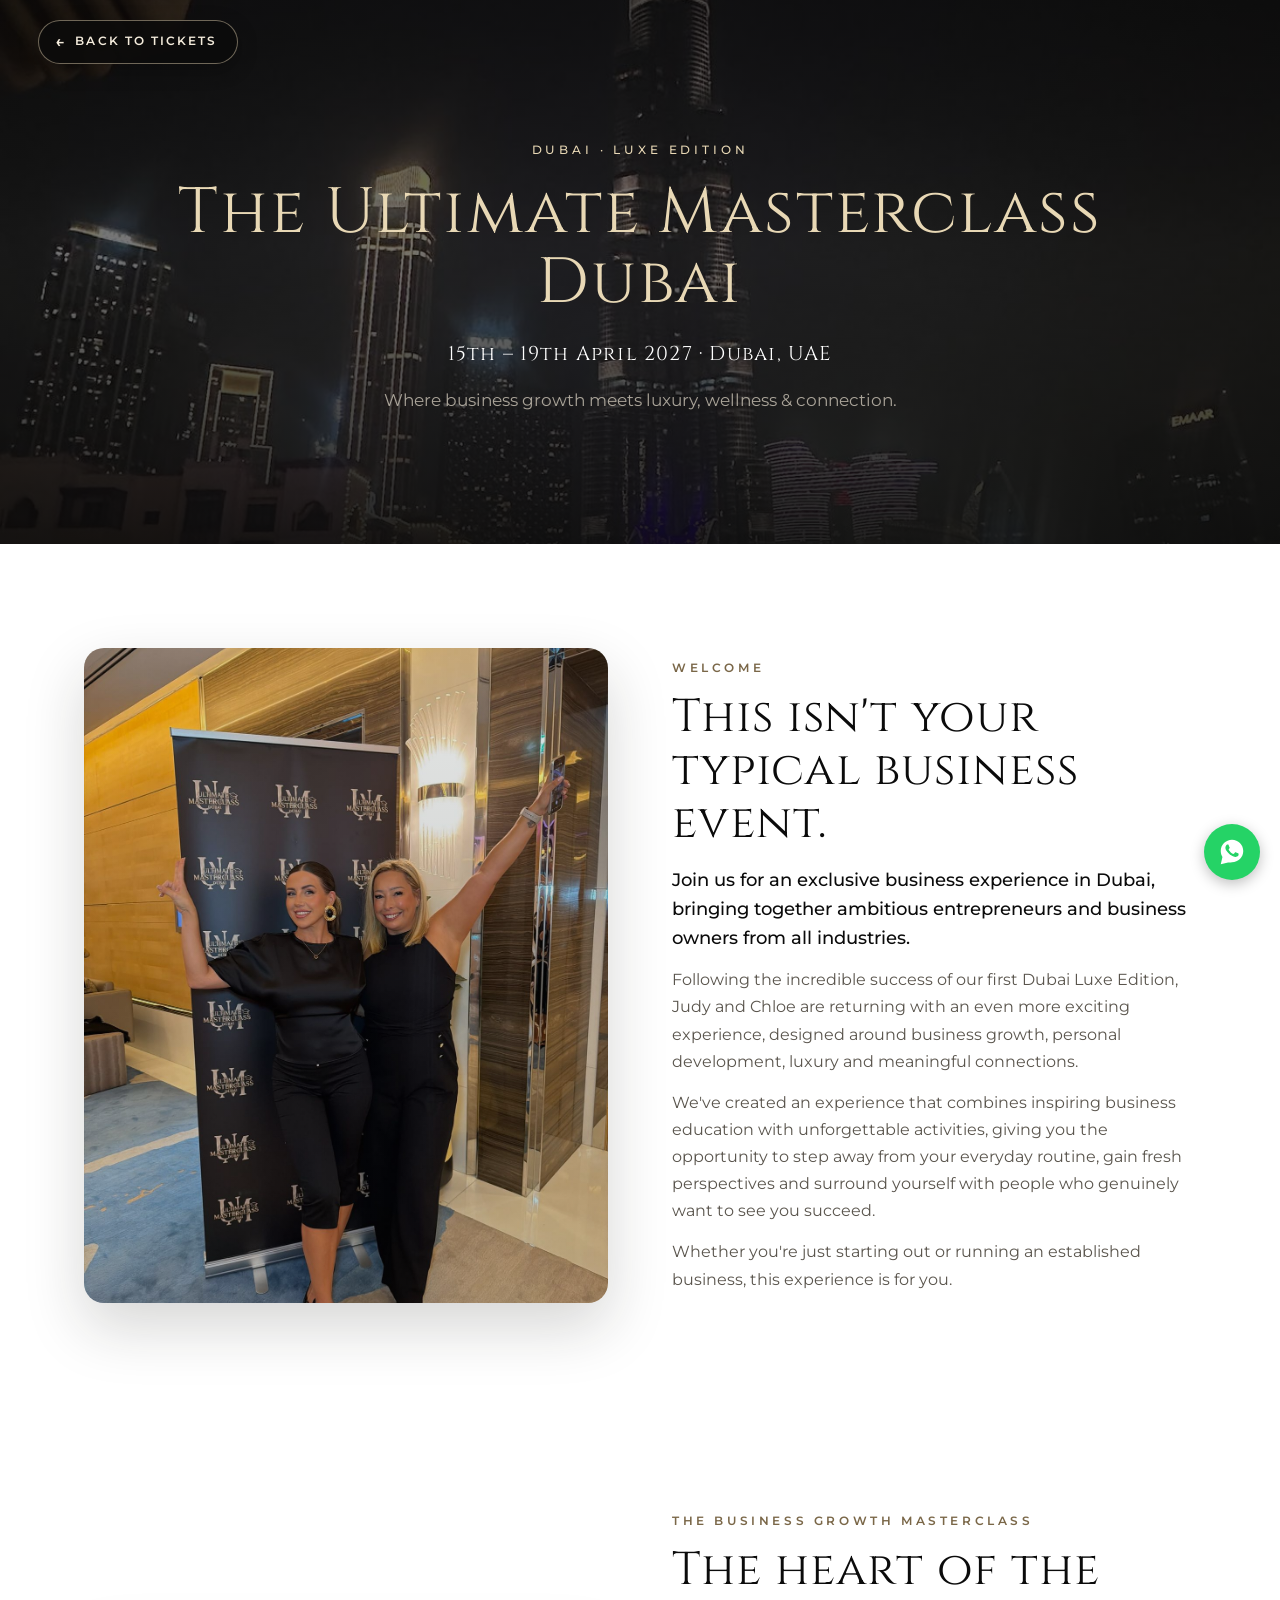
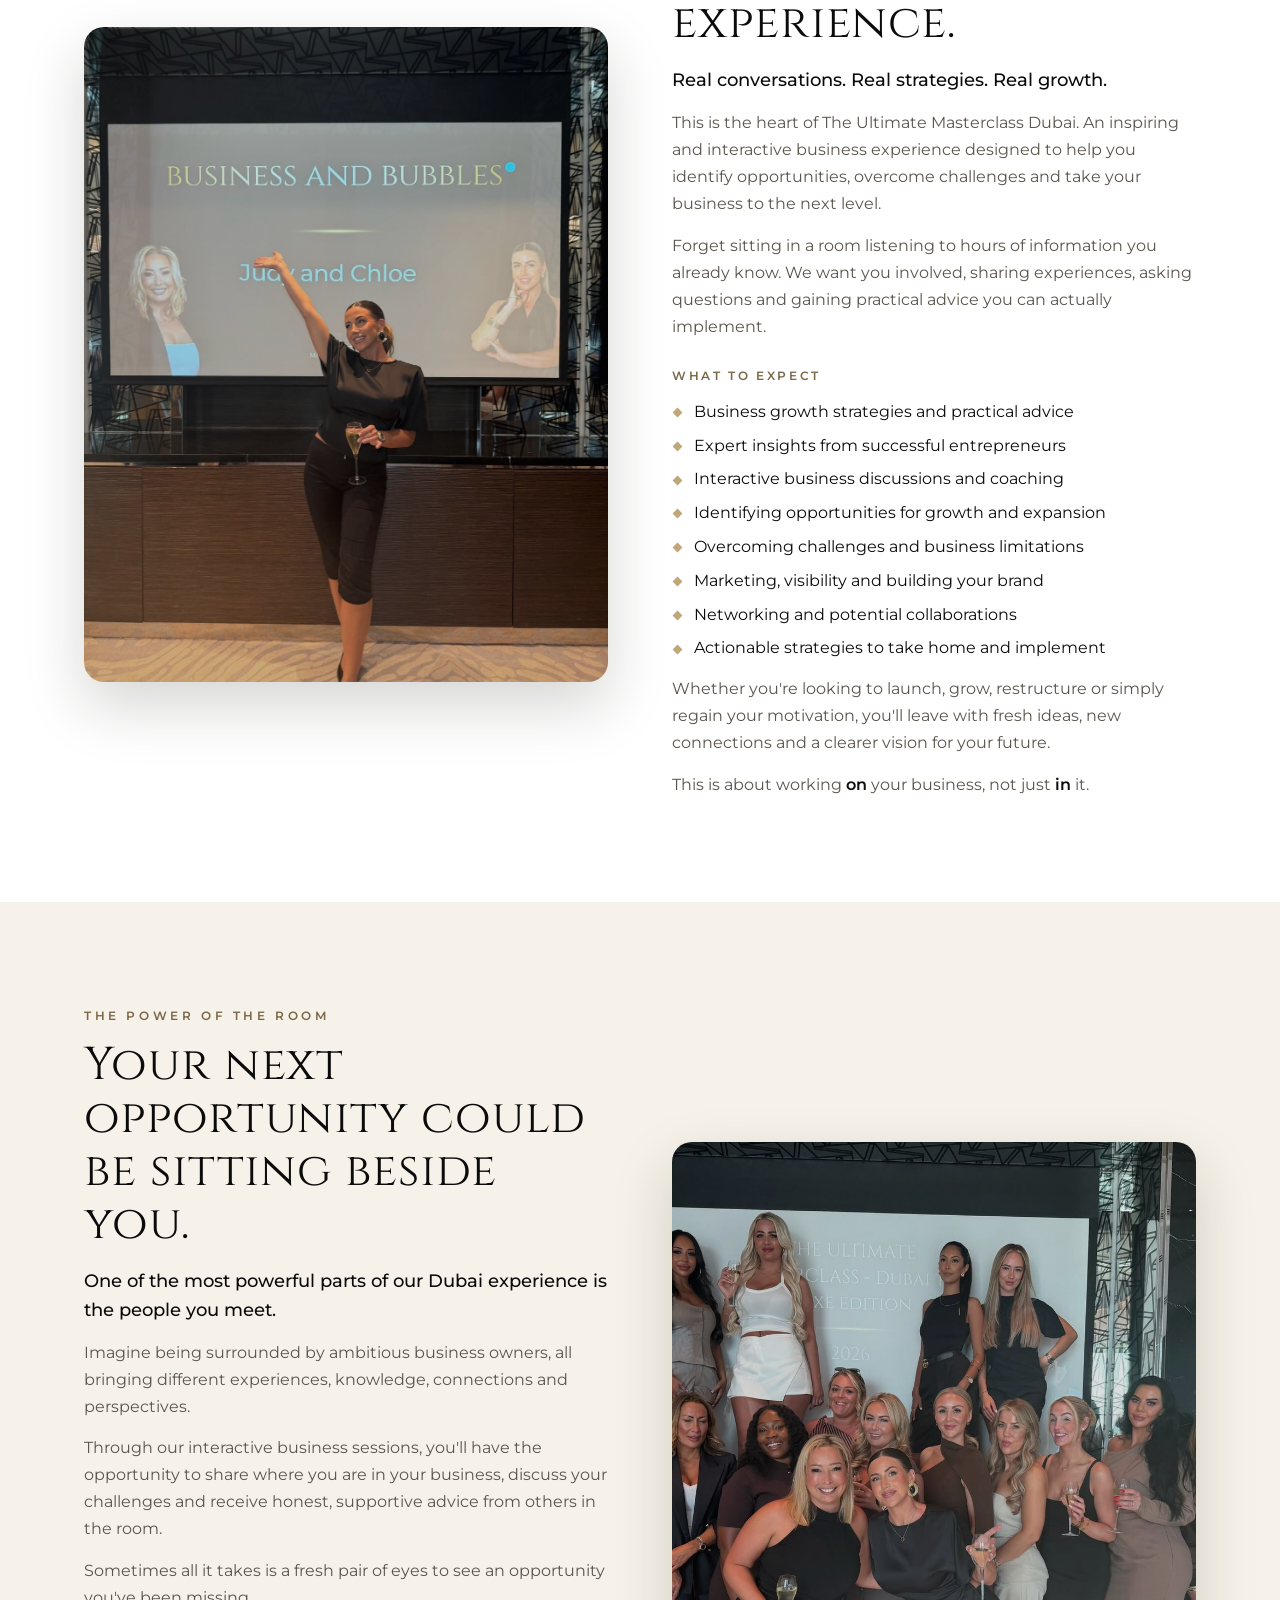
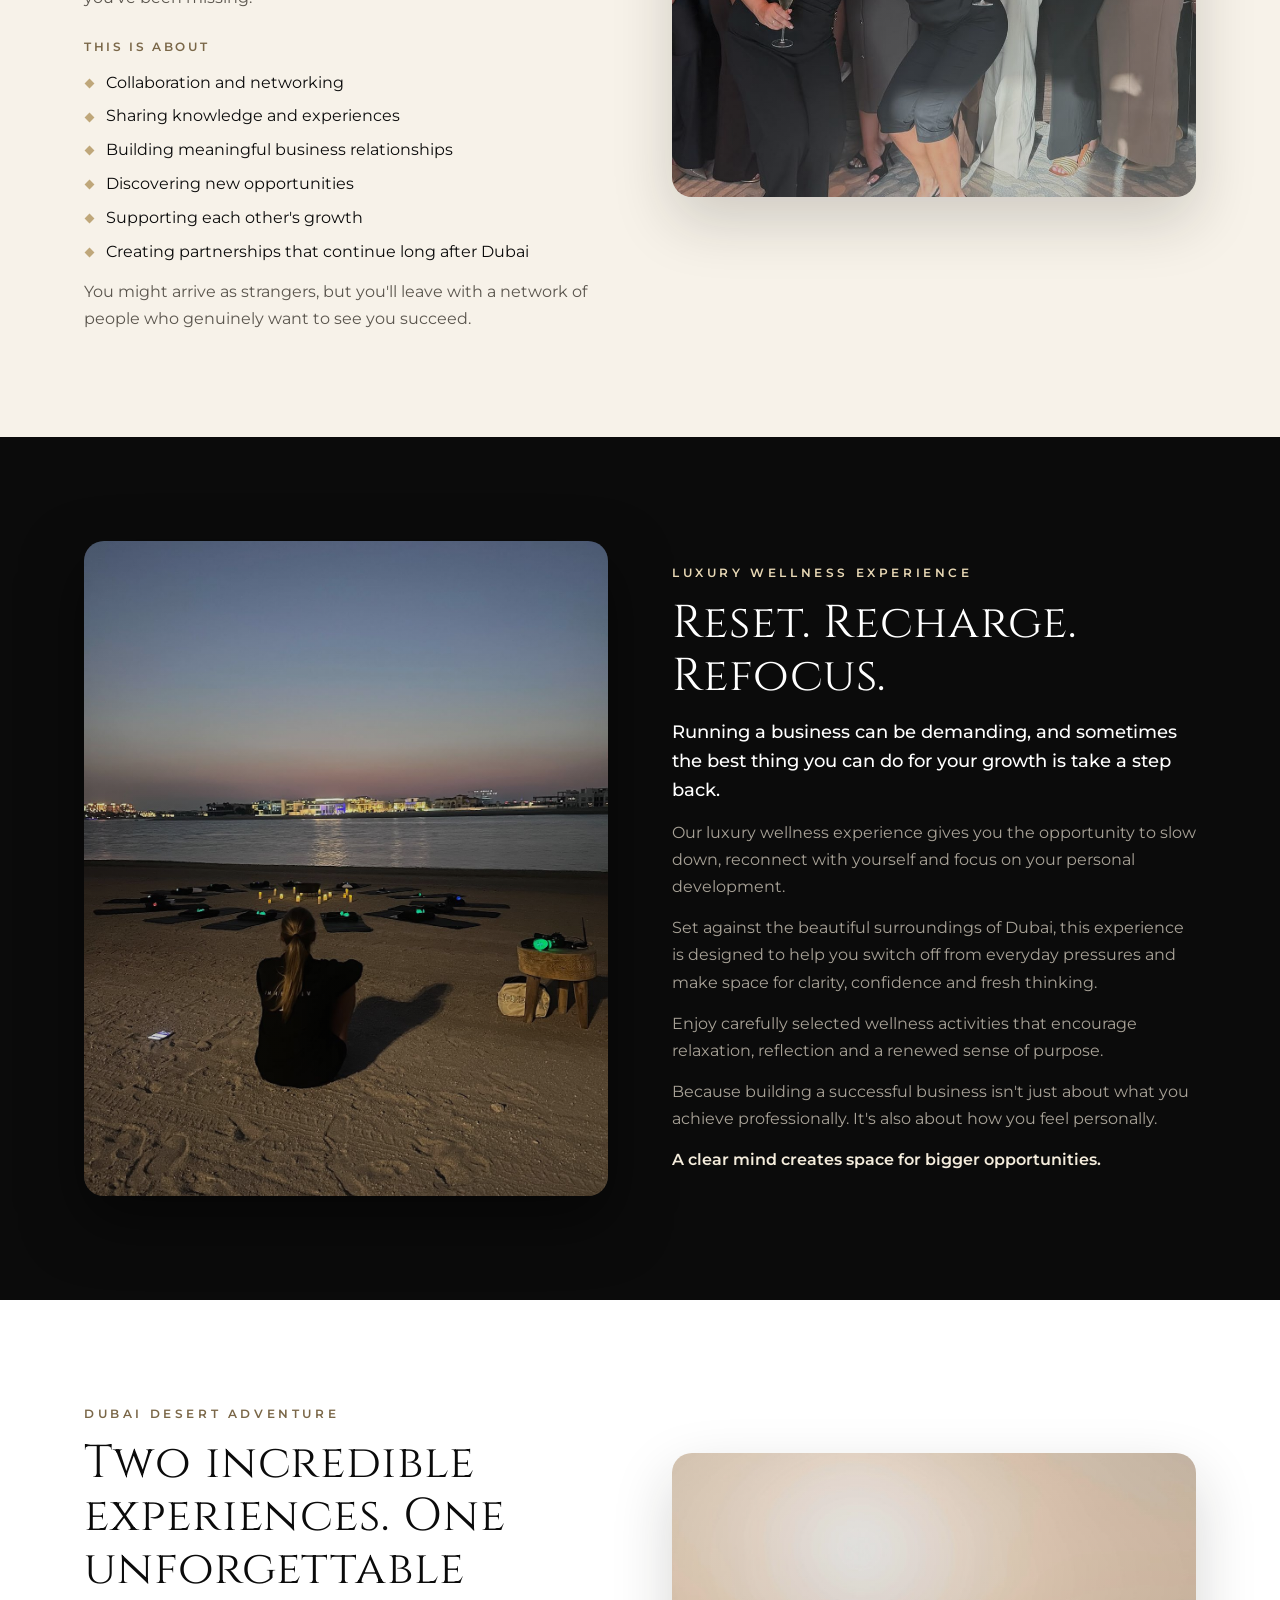
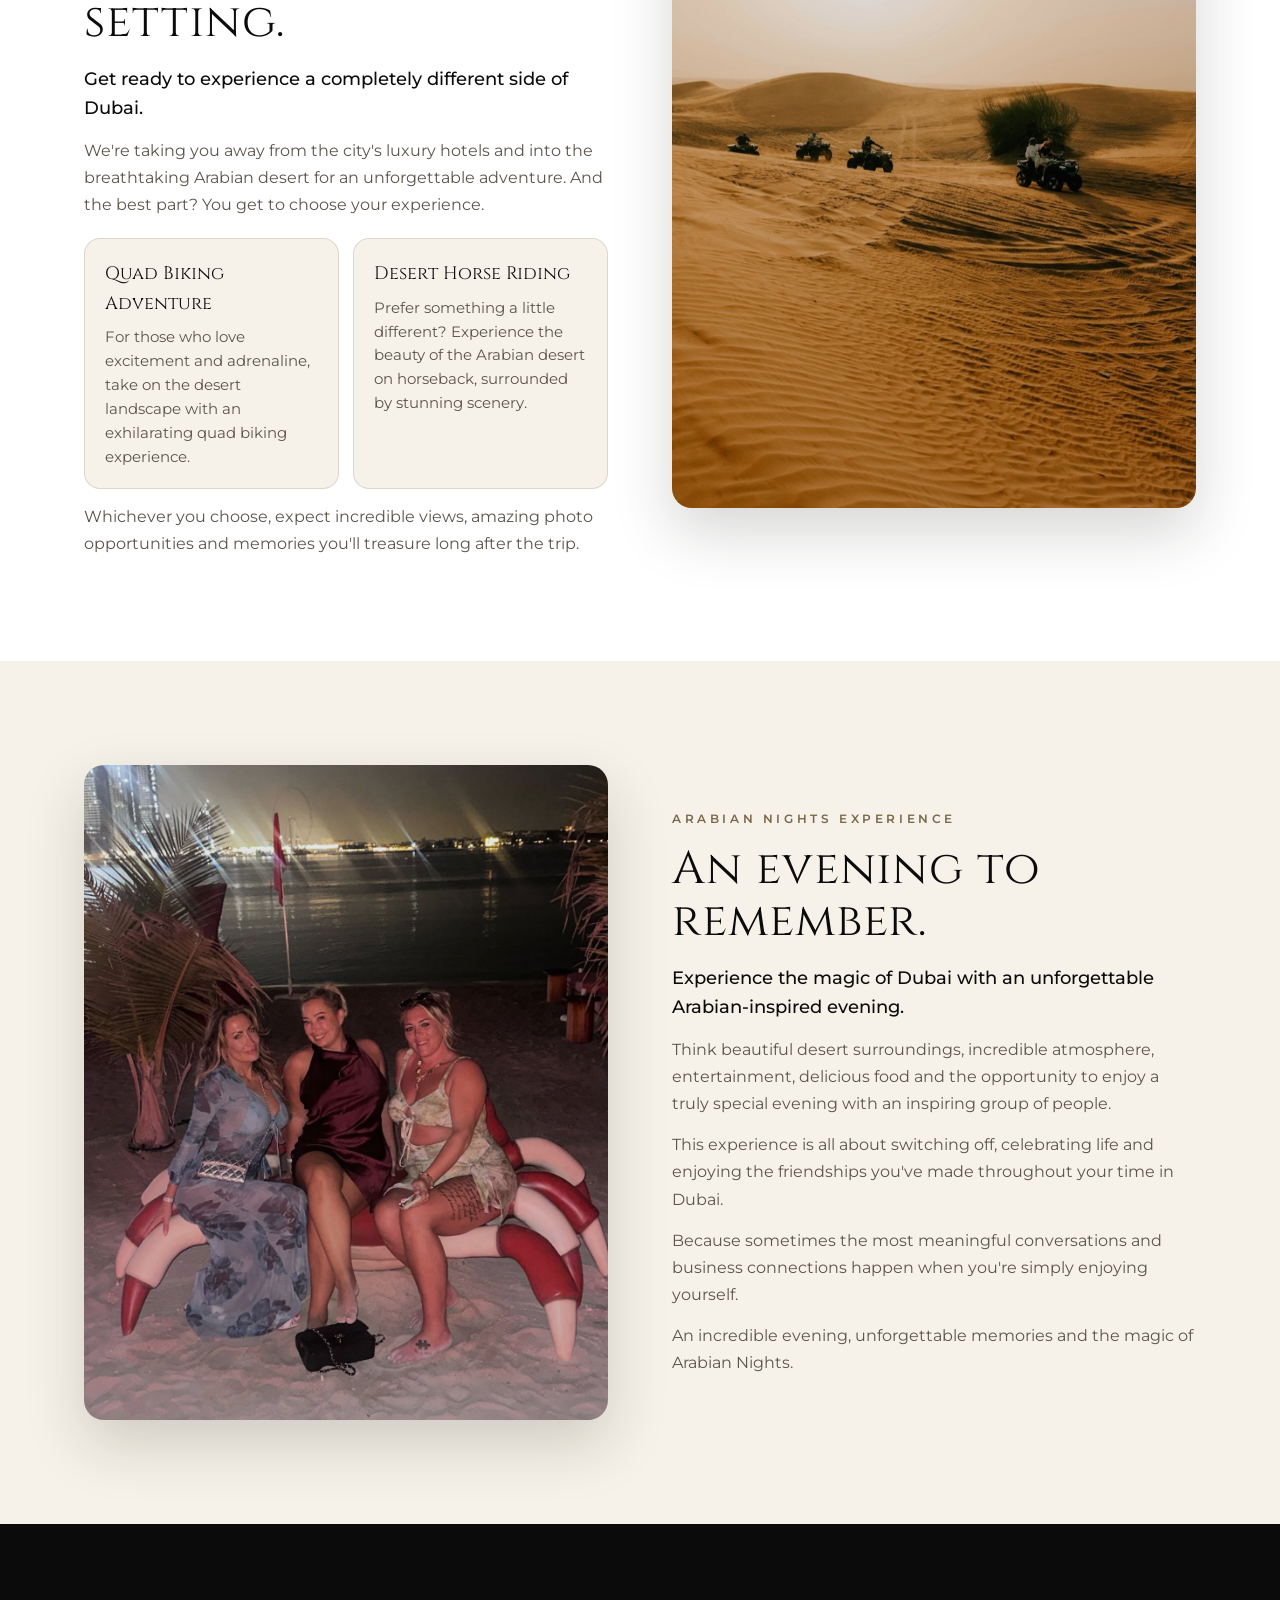
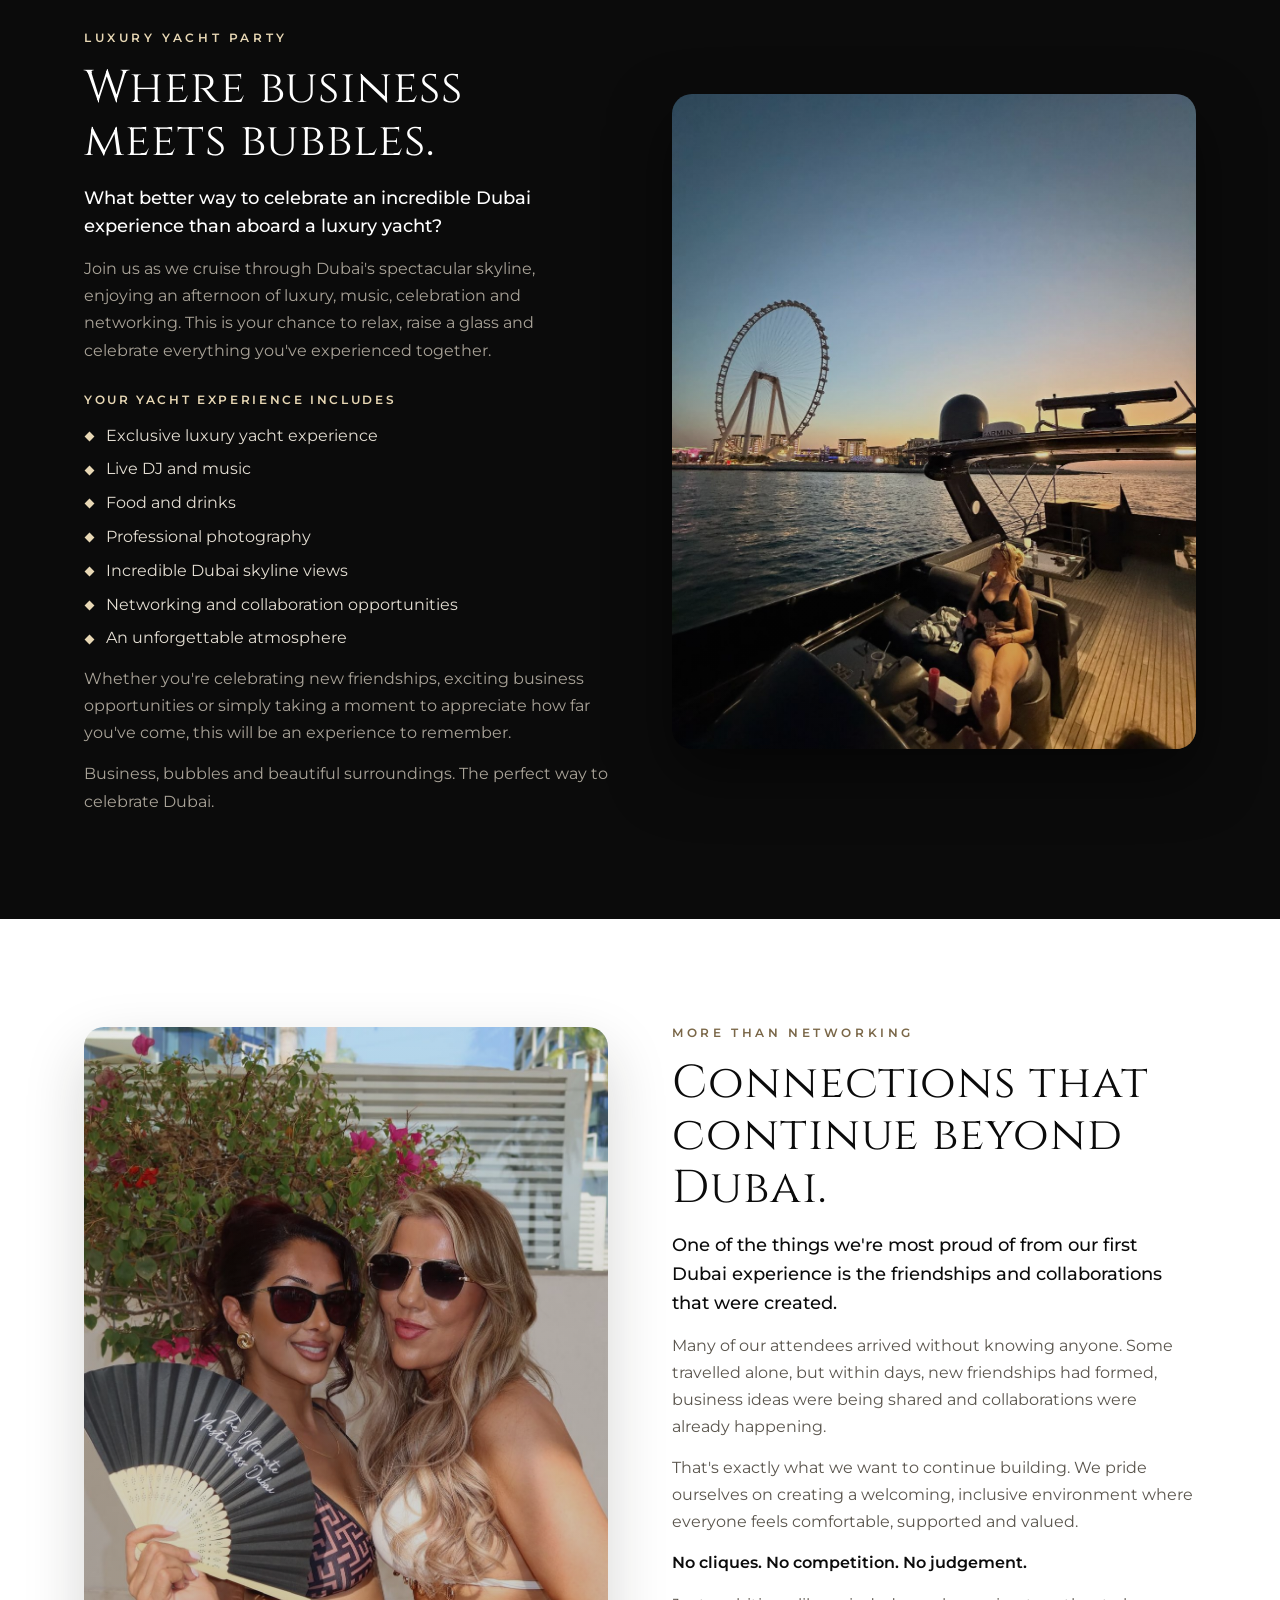
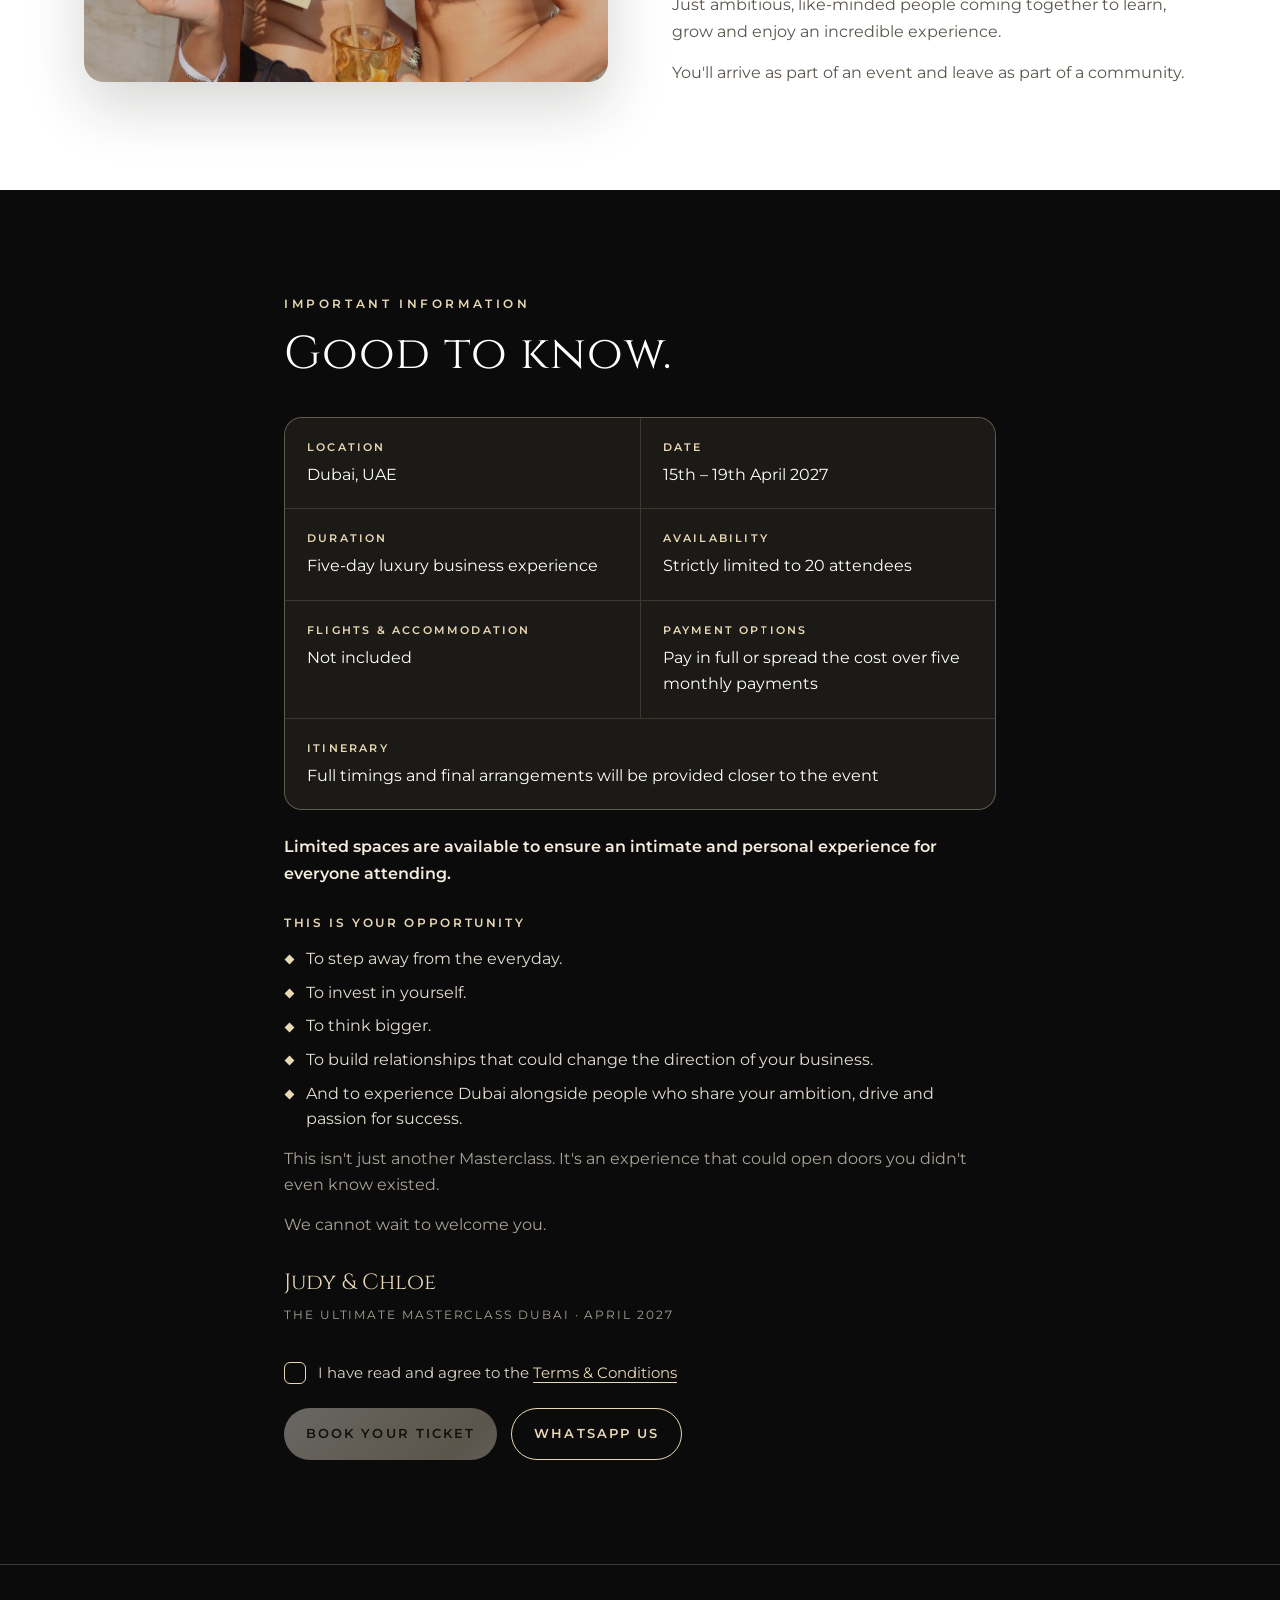
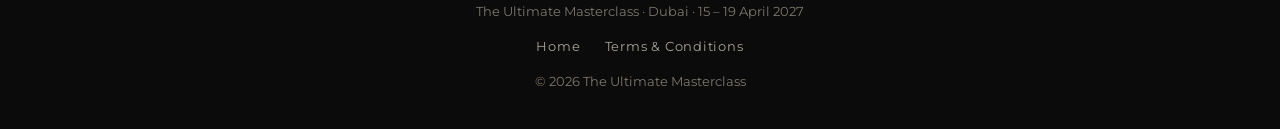
==== experience.html @ b4600182 "Footer copyright: The Ultimate Masterclass Co-Authored-By: Claude Opus 5.5 <noreply@anthropic.com> C" ====
<!DOCTYPE html>
<html lang="en" class="show-sb">
<head>
<meta charset="UTF-8">
<meta name="viewport" content="width=device-width, initial-scale=1.0, viewport-fit=cover">
<title>The Full Experience | The Ultimate Masterclass Dubai</title>
<meta name="description" content="Everything included in The Ultimate Masterclass Dubai, 15th – 19th April 2027: the Business Growth Masterclass, wellness, desert adventure, Arabian nights and a luxury yacht party.">
<meta name="theme-color" content="#0B0B0B">
<link rel="icon" type="image/png" href="assets/logo/logo-small.png?v=20261118182854">
<script>
/* Version check: GitHub Pages caches this page for ~10 min. If the live site has a
   newer version than the one loaded, reload once to pick it up (see tools/bump_version.py). */
(function () {
  var SITE_VERSION = "20261118182854";
  if (location.protocol === 'file:' || !window.fetch) return;
  fetch('version.json?t=' + Date.now(), { cache: 'no-store' })
    .then(function (r) { return r.ok ? r.json() : null; })
    .then(function (d) {
      if (!d || !d.version || d.version === SITE_VERSION) return;
      var key = 'tumc-reloaded-' + d.version;
      try { if (sessionStorage.getItem(key)) return; sessionStorage.setItem(key, '1'); } catch (e) { return; }
      location.reload();
    })
    .catch(function () {});
})();
</script>
<link rel="preconnect" href="https://fonts.googleapis.com">
<link rel="preconnect" href="https://fonts.gstatic.com" crossorigin>
<link rel="stylesheet" href="https://fonts.googleapis.com/css2?family=Cinzel:wght@400;500&family=Montserrat:wght@400;500;600&display=swap">
<link rel="stylesheet" href="styles.css?v=20261118182854">
</head>
<body>

<a href="index.html#tickets" class="back-float" aria-label="Back to tickets"><span aria-hidden="true">←</span><span class="back-float-t">Back to Tickets</span></a>

<main>
  <section class="xp-hero">
    <div class="xp-hero-bg" aria-hidden="true"></div>
    <div class="wrap xp-hero-in">
      <p class="eyebrow">Dubai · Luxe Edition</p>
      <h1>The Ultimate Masterclass Dubai</h1>
      <p class="xp-date">15th – 19th April 2027 · Dubai, UAE</p>
      <p class="xp-tag">Where business growth meets luxury, wellness &amp; connection.</p>
    </div>
  </section>

  <section class="sec light xp-welcome">
    <div class="wrap split">
      <figure class="split-img"><img src="assets/images/gallery/08.jpg?v=20261118182854" alt="Judy and Chloe, your hosts" loading="lazy" style="object-position:center 30%"></figure>
      <div>
        <p class="label">Welcome</p>
        <h2>This isn't your typical business event.</h2>
        <p class="xp-lead">Join us for an exclusive business experience in Dubai, bringing together ambitious entrepreneurs and business owners from all industries.</p>
        <p>Following the incredible success of our first Dubai Luxe Edition, Judy and Chloe are returning with an even more exciting experience, designed around business growth, personal development, luxury and meaningful connections.</p>
        <p>We've created an experience that combines inspiring business education with unforgettable activities, giving you the opportunity to step away from your everyday routine, gain fresh perspectives and surround yourself with people who genuinely want to see you succeed.</p>
        <p>Whether you're just starting out or running an established business, this experience is for you.</p>
      </div>
    </div>
  </section>

  <section class="sec light xp-split" id="masterclass">
    <div class="wrap split">
      <figure class="split-img"><img src="assets/images/gallery/16.jpg?v=20261118182854" alt="Judy on stage at the Business and Bubbles masterclass" loading="lazy" style="object-position:center 30%"></figure>
      <div>
        <p class="label">The Business Growth Masterclass</p>
        <h2>The heart of the experience.</h2>
        <p class="xp-lead">Real conversations. Real strategies. Real growth.</p>
        <p>This is the heart of The Ultimate Masterclass Dubai. An inspiring and interactive business experience designed to help you identify opportunities, overcome challenges and take your business to the next level.</p><p>Forget sitting in a room listening to hours of information you already know. We want you involved, sharing experiences, asking questions and gaining practical advice you can actually implement.</p><h3 class="xp-h3">What to expect</h3><ul class="xp-list"><li>Business growth strategies and practical advice</li><li>Expert insights from successful entrepreneurs</li><li>Interactive business discussions and coaching</li><li>Identifying opportunities for growth and expansion</li><li>Overcoming challenges and business limitations</li><li>Marketing, visibility and building your brand</li><li>Networking and potential collaborations</li><li>Actionable strategies to take home and implement</li></ul><p>Whether you're looking to launch, grow, restructure or simply regain your motivation, you'll leave with fresh ideas, new connections and a clearer vision for your future.</p><p>This is about working <strong>on</strong> your business, not just <strong>in</strong> it.</p>
      </div>
    </div>
  </section>
  <section class="sec champ xp-split xp-flip" id="the-room">
    <div class="wrap split">
      <figure class="split-img"><img src="assets/images/gallery/18.jpg?v=20261118182854" alt="Guests together at The Ultimate Masterclass Dubai" loading="lazy" style="object-position:center"></figure>
      <div>
        <p class="label">The Power of the Room</p>
        <h2>Your next opportunity could be sitting beside you.</h2>
        <p class="xp-lead">One of the most powerful parts of our Dubai experience is the people you meet.</p>
        <p>Imagine being surrounded by ambitious business owners, all bringing different experiences, knowledge, connections and perspectives.</p><p>Through our interactive business sessions, you'll have the opportunity to share where you are in your business, discuss your challenges and receive honest, supportive advice from others in the room.</p><p>Sometimes all it takes is a fresh pair of eyes to see an opportunity you've been missing.</p><h3 class="xp-h3">This is about</h3><ul class="xp-list"><li>Collaboration and networking</li><li>Sharing knowledge and experiences</li><li>Building meaningful business relationships</li><li>Discovering new opportunities</li><li>Supporting each other's growth</li><li>Creating partnerships that continue long after Dubai</li></ul><p>You might arrive as strangers, but you'll leave with a network of people who genuinely want to see you succeed.</p>
      </div>
    </div>
  </section>
  <section class="sec dark xp-split" id="wellness">
    <div class="wrap split">
      <figure class="split-img"><img src="assets/images/gallery/36.jpg?v=20261118182854" alt="Evening wellness on the beach at dusk" loading="lazy" style="object-position:center 62%"></figure>
      <div>
        <p class="label">Luxury Wellness Experience</p>
        <h2>Reset. Recharge. Refocus.</h2>
        <p class="xp-lead">Running a business can be demanding, and sometimes the best thing you can do for your growth is take a step back.</p>
        <p>Our luxury wellness experience gives you the opportunity to slow down, reconnect with yourself and focus on your personal development.</p><p>Set against the beautiful surroundings of Dubai, this experience is designed to help you switch off from everyday pressures and make space for clarity, confidence and fresh thinking.</p><p>Enjoy carefully selected wellness activities that encourage relaxation, reflection and a renewed sense of purpose.</p><p>Because building a successful business isn't just about what you achieve professionally. It's also about how you feel personally.</p><p><strong>A clear mind creates space for bigger opportunities.</strong></p>
      </div>
    </div>
  </section>
  <section class="sec light xp-split xp-flip" id="desert">
    <div class="wrap split">
      <figure class="split-img"><img src="assets/images/arabian-night.jpg?v=20261118182854" alt="Quad bikes in the Dubai desert" loading="lazy" style="object-position:center"></figure>
      <div>
        <p class="label">Dubai Desert Adventure</p>
        <h2>Two incredible experiences. One unforgettable setting.</h2>
        <p class="xp-lead">Get ready to experience a completely different side of Dubai.</p>
        <p>We're taking you away from the city's luxury hotels and into the breathtaking Arabian desert for an unforgettable adventure. And the best part? You get to choose your experience.</p><div class="xp-choice">
          <div class="xp-opt"><p class="xp-opt-h">Quad Biking Adventure</p><p>For those who love excitement and adrenaline, take on the desert landscape with an exhilarating quad biking experience.</p></div>
          <div class="xp-opt"><p class="xp-opt-h">Desert Horse Riding</p><p>Prefer something a little different? Experience the beauty of the Arabian desert on horseback, surrounded by stunning scenery.</p></div>
        </div><p>Whichever you choose, expect incredible views, amazing photo opportunities and memories you'll treasure long after the trip.</p>
      </div>
    </div>
  </section>
  <section class="sec champ xp-split" id="arabian-nights">
    <div class="wrap split">
      <figure class="split-img"><img src="assets/images/gallery/42.jpg?v=20261118182854" alt="Guests relaxing together on an evening out in Dubai" loading="lazy" style="object-position:center"></figure>
      <div>
        <p class="label">Arabian Nights Experience</p>
        <h2>An evening to remember.</h2>
        <p class="xp-lead">Experience the magic of Dubai with an unforgettable Arabian-inspired evening.</p>
        <p>Think beautiful desert surroundings, incredible atmosphere, entertainment, delicious food and the opportunity to enjoy a truly special evening with an inspiring group of people.</p><p>This experience is all about switching off, celebrating life and enjoying the friendships you've made throughout your time in Dubai.</p><p>Because sometimes the most meaningful conversations and business connections happen when you're simply enjoying yourself.</p><p>An incredible evening, unforgettable memories and the magic of Arabian Nights.</p>
      </div>
    </div>
  </section>
  <section class="sec dark xp-split xp-flip" id="yacht">
    <div class="wrap split">
      <figure class="split-img"><img src="assets/images/gallery/23.jpg?v=20261118182854" alt="The yacht at sunset with Ain Dubai behind" loading="lazy" style="object-position:center 60%"></figure>
      <div>
        <p class="label">Luxury Yacht Party</p>
        <h2>Where business meets bubbles.</h2>
        <p class="xp-lead">What better way to celebrate an incredible Dubai experience than aboard a luxury yacht?</p>
        <p>Join us as we cruise through Dubai's spectacular skyline, enjoying an afternoon of luxury, music, celebration and networking. This is your chance to relax, raise a glass and celebrate everything you've experienced together.</p><h3 class="xp-h3">Your yacht experience includes</h3><ul class="xp-list"><li>Exclusive luxury yacht experience</li><li>Live DJ and music</li><li>Food and drinks</li><li>Professional photography</li><li>Incredible Dubai skyline views</li><li>Networking and collaboration opportunities</li><li>An unforgettable atmosphere</li></ul><p>Whether you're celebrating new friendships, exciting business opportunities or simply taking a moment to appreciate how far you've come, this will be an experience to remember.</p><p>Business, bubbles and beautiful surroundings. The perfect way to celebrate Dubai.</p>
      </div>
    </div>
  </section>
  <section class="sec light xp-split" id="networking">
    <div class="wrap split">
      <figure class="split-img"><img src="assets/images/gallery/24.jpg?v=20261118182854" alt="Two guests together in Dubai" loading="lazy" style="object-position:center 30%"></figure>
      <div>
        <p class="label">More Than Networking</p>
        <h2>Connections that continue beyond Dubai.</h2>
        <p class="xp-lead">One of the things we're most proud of from our first Dubai experience is the friendships and collaborations that were created.</p>
        <p>Many of our attendees arrived without knowing anyone. Some travelled alone, but within days, new friendships had formed, business ideas were being shared and collaborations were already happening.</p><p>That's exactly what we want to continue building. We pride ourselves on creating a welcoming, inclusive environment where everyone feels comfortable, supported and valued.</p><p><strong>No cliques. No competition. No judgement.</strong></p><p>Just ambitious, like-minded people coming together to learn, grow and enjoy an incredible experience.</p><p>You'll arrive as part of an event and leave as part of a community.</p>
      </div>
    </div>
  </section>

  <section class="sec dark xp-info" id="info">
    <div class="wrap narrow">
      <p class="label">Important Information</p>
      <h2>Good to know.</h2>
      <dl class="xp-facts">
        <div><dt>Location</dt><dd>Dubai, UAE</dd></div>
        <div><dt>Date</dt><dd>15th – 19th April 2027</dd></div>
        <div><dt>Duration</dt><dd>Five-day luxury business experience</dd></div>
        <div><dt>Availability</dt><dd>Strictly limited to 20 attendees</dd></div>
        <div><dt>Flights &amp; accommodation</dt><dd>Not included</dd></div>
        <div><dt>Payment options</dt><dd>Pay in full or spread the cost over five monthly payments</dd></div>
        <div class="xp-wide"><dt>Itinerary</dt><dd>Full timings and final arrangements will be provided closer to the event</dd></div>
      </dl>
      <p class="xp-limited">Limited spaces are available to ensure an intimate and personal experience for everyone attending.</p>

      <h3 class="xp-h3">This is your opportunity</h3>
      <ul class="xp-list">
        <li>To step away from the everyday.</li>
        <li>To invest in yourself.</li>
        <li>To think bigger.</li>
        <li>To build relationships that could change the direction of your business.</li>
        <li>And to experience Dubai alongside people who share your ambition, drive and passion for success.</li>
      </ul>
      <p class="xp-close">This isn't just another Masterclass. It's an experience that could open doors you didn't even know existed.</p>
      <p class="xp-close">We cannot wait to welcome you.</p>
      <p class="xp-sign">Judy &amp; Chloe<span>The Ultimate Masterclass Dubai · April 2027</span></p>
      <label class="agree xp-agree" id="agree">
        <input type="checkbox" id="agreeTerms">
        <span class="agree-box" aria-hidden="true"></span>
        <span class="agree-text">I have read and agree to the <a href="terms.html?from=experience">Terms &amp; Conditions</a></span>
      </label>
      <p class="agree-hint xp-agree-hint" id="agreeHint" aria-live="polite">Please accept the Terms &amp; Conditions to continue to payment.</p>
      <div class="cta">
        <a href="#" class="btn btn-gold" data-pay data-href="https://stan.store/EducationalEvents/p/vip-ticket-dubai">Book Your Ticket</a>
        <a href="https://wa.me/447821859250" class="btn btn-line" target="_blank" rel="noopener">WhatsApp Us</a>
      </div>
    </div>
  </section>
</main>

<footer class="foot">
  <div class="wrap foot-in">
    <p>The Ultimate Masterclass · Dubai · 15 – 19 April 2027</p>
    <p class="foot-links"><a href="index.html">Home</a><a href="terms.html?from=experience">Terms &amp; Conditions</a></p>
    <p class="foot-c">© 2026 The Ultimate Masterclass</p>
  </div>
</footer>

<dialog class="modal" id="pay-off" aria-labelledby="pay-off-h">
  <form method="dialog" class="modal-x-f"><button class="modal-x" aria-label="Close">&times;</button></form>
  <p class="label">Bookings</p>
  <h2 id="pay-off-h">Online payments are temporarily unavailable.</h2>
  <p>We're currently updating our payment system. Online booking will reopen shortly. To reserve your place in the meantime, please message us on WhatsApp and our team will be happy to help.</p>
  <div class="cta">
    <a class="btn btn-gold" href="https://wa.me/447821859250?text=Hi!%20I'd%20like%20to%20reserve%20a%20place%20at%20The%20Ultimate%20Masterclass%20Dubai." target="_blank" rel="noopener">WhatsApp Us</a>
    <form method="dialog"><button class="btn btn-line">Close</button></form>
  </div>
</dialog>

<script>
/* Back button: return to the exact spot on the tickets section when we came from there. */
(function(){
  var b=document.querySelector('.back-float');
  if(!b)return;
  b.addEventListener('click',function(e){
    if(new URLSearchParams(location.search).get('from')==='tickets'&&history.length>1){e.preventDefault();history.back();}
  });
})();
</script>
<script src="scrollbar.js?v=20261118182854" defer></script>
<script src="payments.js?v=20261118182854" defer></script>
<script src="whatsapp.js?v=20261118182854" defer></script>
</body>
</html>
---- styles.css ----
/* The Ultimate Masterclass — Dubai landing. Palette & type: see brand_board.txt */
:root{
  --gold:#E8D8B5;           /* champagne */
  --gold-light:#F4ECDC;
  --gold-deep:#7A6748;      /* champagne text on white */
  --champagne:#F7F2E9;
  --white:#FFFFFF;
  --charcoal:#1C1A17;
  --black:#0B0B0B;
  --muted-dark:#A9A398;   /* secondary text on black */
  --muted-light:#5A554D;  /* secondary text on white */
  --line-dark:rgba(232,216,181,.22);
  --line-light:rgba(122,103,72,.2);
  --metal:linear-gradient(135deg,#F7F0E1 0%,#E8D8B5 32%,#D9C59E 58%,#F2E8D2 80%,#D2BE96 100%);
  --serif:"Cinzel","Trajan Pro",Georgia,serif;
  --sans:"Montserrat",Arial,sans-serif;
  color-scheme:light;
}
*{box-sizing:border-box;margin:0;padding:0}
html{scroll-behavior:smooth;scroll-padding-top:72px;-webkit-text-size-adjust:100%}
body{background:var(--black);color:var(--white);font-family:var(--sans);font-size:16px;line-height:1.65;-webkit-font-smoothing:antialiased}
img{max-width:100%;height:auto;display:block}
a{color:inherit}
:focus-visible{outline:2px solid var(--gold);outline-offset:3px}

.wrap{width:100%;max-width:1160px;margin:0 auto;padding:0 24px}
.narrow{max-width:760px}

/* ---------- Scroll progress (same pattern as Rejuvenate) ----------
   Main page: native scrollbar hidden, a gold progress line under the navbar
   shows position instead (see scrollbar.js). */
html{scrollbar-width:none;overscroll-behavior:none}
html::-webkit-scrollbar{width:0;height:0}
/* Experience and terms pages (html.show-sb): slim champagne scrollbar, no track */
html.show-sb{scrollbar-width:thin;scrollbar-color:var(--gold) transparent}
html.show-sb::-webkit-scrollbar{width:8px;height:8px;background:transparent}
html.show-sb::-webkit-scrollbar-track{background:transparent}
html.show-sb::-webkit-scrollbar-thumb{background:var(--gold);border-radius:999px;border:2px solid transparent;background-clip:padding-box}
html.show-sb::-webkit-scrollbar-thumb:hover{background:#f1e6cd;background-clip:padding-box}
html.show-sb::-webkit-scrollbar-corner{background:transparent}
/* Touch-screen version of that scrollbar (drawn by scrollbar.js) */
.touch-sb{position:fixed;top:0;right:0;bottom:0;width:22px;z-index:20;pointer-events:none}
.touch-sb i{position:absolute;top:0;right:3px;width:5px;border-radius:999px;background:var(--gold);opacity:.9;pointer-events:auto;touch-action:none;box-shadow:0 0 0 1px rgba(11,11,11,.25);transition:width .2s,opacity .2s}
.touch-sb i::before{content:"";position:absolute;top:-6px;bottom:-6px;right:-3px;width:24px}
.touch-sb.is-dragging i{width:8px;opacity:1}
.scroll-progress{position:absolute;top:100%;left:0;right:0;height:3px;background:rgba(232,216,181,.12);overflow:hidden;pointer-events:none}
.scroll-progress i{display:block;height:100%;width:100%;background:linear-gradient(90deg,#CDB88F,#E8D8B5 40%,#F7F0E1 75%,#E0CDA6);transform:scaleX(0);transform-origin:left center;will-change:transform}

/* ---------- Buttons ---------- */
.btn{display:inline-flex;align-items:center;justify-content:center;min-height:52px;padding:0 30px;border-radius:999px;font:600 13px/1 var(--sans);letter-spacing:.2em;text-transform:uppercase;text-decoration:none;transition:transform .2s,box-shadow .2s,background-color .2s,color .2s;white-space:nowrap}
.btn-gold{background:var(--metal);background-size:140% 140%;color:#1c1912;box-shadow:0 6px 24px rgba(232,216,181,.18)}
.btn-gold:hover{transform:translateY(-1px);box-shadow:0 10px 30px rgba(232,216,181,.32);background-position:100% 0}
.btn-line{border:1.5px solid var(--gold);color:var(--gold)}
.btn-line:hover{background:var(--gold);color:var(--black)}
.btn-sm{min-height:42px;padding:0 20px;font-size:11px}

/* ---------- Nav ---------- */
.nav{position:sticky;top:0;z-index:10;background:rgba(11,11,11,.86);backdrop-filter:blur(12px);-webkit-backdrop-filter:blur(12px);border-bottom:1px solid var(--line-dark)}
.nav-in{display:flex;align-items:center;gap:24px;height:68px;max-width:none;padding:0 clamp(24px,4vw,56px)}
.nav-mark img{height:50px;width:auto}
.nav-links{display:flex;gap:32px;margin-left:auto}
.nav-links a{font-size:12px;font-weight:500;letter-spacing:.2em;text-transform:uppercase;text-decoration:none;color:var(--muted-dark);transition:color .2s}
.nav-links a:hover{color:var(--gold-light)}

/* ---------- Hero ---------- */
.hero{position:relative;overflow:hidden;text-align:center;padding:72px 0 96px;
  background:radial-gradient(ellipse 70% 55% at 50% 38%,rgba(232,216,181,.13),transparent 70%),var(--black)}
.hero::after{content:"";position:absolute;left:0;right:0;bottom:0;height:1px;background:linear-gradient(90deg,transparent,var(--gold),transparent);opacity:.5}
.hero-in{position:relative;z-index:1;display:flex;flex-direction:column;align-items:center}
/* photo backdrop: dimmed hard so the crest and type stay the focus */
.hero-bg,.close-bg{position:absolute;inset:0;background-size:cover;background-repeat:no-repeat;pointer-events:none}
.hero-bg{background-image:
  radial-gradient(ellipse 60% 55% at 50% 42%,rgba(11,11,11,.55),rgba(11,11,11,.2) 70%),
  linear-gradient(180deg,rgba(11,11,11,.9) 0%,rgba(11,11,11,.6) 35%,rgba(11,11,11,.5) 70%,rgba(11,11,11,.85) 100%),
  url("assets/images/yacht-sunset.jpg");background-position:center 78%;
  animation:drift 30s ease-in-out infinite alternate}
@keyframes drift{from{transform:scale(1.04)}to{transform:scale(1.12)}}
.eyebrow{font-size:12px;font-weight:500;letter-spacing:.32em;text-transform:uppercase;color:var(--gold)}
.hero-in picture{display:contents}
.hero-logo{width:min(680px,100%);margin:36px 0 40px;filter:drop-shadow(0 18px 40px rgba(0,0,0,.6))}
.hero h1{font-family:var(--serif);font-weight:400;font-size:clamp(24px,3.4vw,38px);line-height:1.3;letter-spacing:.04em;color:var(--white)}
.lead{max-width:560px;margin-top:20px;font-size:17px;color:var(--muted-dark)}
.cta{display:flex;flex-wrap:wrap;justify-content:center;gap:14px;margin-top:36px}
.fine{margin-top:22px;font-size:12px;letter-spacing:.14em;text-transform:uppercase;color:#7d776d}

/* ---------- Sections ---------- */
.sec{padding:104px 0}
.light{background:var(--white);color:var(--black)}
.champ{background:var(--champagne);color:var(--black)}
.dark{background:var(--black)}
.label{font-size:12px;font-weight:600;letter-spacing:.3em;text-transform:uppercase;color:var(--gold-deep)}
.dark .label{color:var(--gold)}
h2{font-family:var(--serif);font-weight:400;font-size:clamp(30px,4.2vw,46px);line-height:1.15;letter-spacing:.02em;margin-top:14px}
.intro{max-width:560px;margin-top:16px;font-size:17px;color:var(--muted-light)}
.dark .intro{color:var(--muted-dark)}

/* Days */
.days{list-style:none;display:grid;grid-template-columns:repeat(6,1fr);gap:20px;margin-top:56px}
.day{grid-column:span 2}
.day:nth-child(n+4){grid-column:span 3}
.day:nth-child(n+4) .day-img{aspect-ratio:16/9}
.day{overflow:hidden;border:1px solid var(--line-light);border-radius:18px;padding:0 26px 32px;background:var(--white);transition:border-color .2s,transform .2s}
.day:hover{border-color:var(--gold);transform:translateY(-2px)}
.day-img{display:block;width:calc(100% + 52px);max-width:none;margin:0 -26px 24px;aspect-ratio:4/3;object-fit:cover;filter:brightness(.9);transition:transform .5s}
.day:hover .day-img{transform:scale(1.04)}
.day h3{font-family:var(--serif);font-weight:400;font-size:22px;line-height:1.25}
.day-where{font-size:12px;font-weight:600;letter-spacing:.16em;text-transform:uppercase;color:var(--muted-light);margin-top:8px;padding-bottom:16px;border-bottom:1px solid var(--line-light)}
.day p:last-child{margin-top:16px;font-size:15px;color:var(--muted-light)}
.day-key{background:var(--black);color:var(--white);border-color:var(--black)}
.day-key .day-where{color:var(--gold-light);border-color:var(--line-dark)}
.day-key p:last-child{color:var(--muted-dark)}

/* Gallery: photo stack -> grid -> lightbox (ported from JANA Travel, see gallery.js) */
.gallery{text-align:center}
.gallery .intro{margin-left:auto;margin-right:auto}
.gallery-container{position:relative;min-height:300px;margin-top:56px}
.photo-stack{position:relative;width:280px;height:200px;margin:0 auto 100px;cursor:pointer;perspective:1000px;transition:all .6s cubic-bezier(.34,1.56,.64,1);-webkit-tap-highlight-color:transparent}
.photo-stack.hidden{opacity:0;transform:scale(.8);pointer-events:none;position:absolute;left:0;right:0;visibility:hidden}
.stack-card{position:absolute;inset:0;background-size:cover;background-position:center;border-radius:15px;box-shadow:0 10px 30px rgba(0,0,0,.22);transition:all .5s cubic-bezier(.34,1.56,.64,1);border:3px solid var(--white);background-color:var(--charcoal)}
.stack-card:nth-child(1){transform:rotate(-8deg) translateX(-20px) translateY(10px);z-index:1}
.stack-card:nth-child(2){transform:rotate(-4deg) translateX(-10px) translateY(5px);z-index:2}
.stack-card:nth-child(3){transform:rotate(0deg);z-index:3}
.stack-card:nth-child(4){transform:rotate(4deg) translateX(10px) translateY(5px);z-index:2}
.stack-card:nth-child(5){transform:rotate(8deg) translateX(20px) translateY(10px);z-index:1}
.photo-stack:hover .stack-card:nth-child(1),.photo-stack.touch-active .stack-card:nth-child(1){transform:rotate(-15deg) translateX(-60px) translateY(20px)}
.photo-stack:hover .stack-card:nth-child(2),.photo-stack.touch-active .stack-card:nth-child(2){transform:rotate(-8deg) translateX(-30px) translateY(10px)}
.photo-stack:hover .stack-card:nth-child(3),.photo-stack.touch-active .stack-card:nth-child(3){transform:rotate(0deg) translateY(-10px) scale(1.05)}
.photo-stack:hover .stack-card:nth-child(4),.photo-stack.touch-active .stack-card:nth-child(4){transform:rotate(8deg) translateX(30px) translateY(10px)}
.photo-stack:hover .stack-card:nth-child(5),.photo-stack.touch-active .stack-card:nth-child(5){transform:rotate(15deg) translateX(60px) translateY(20px)}
.stack-label{position:absolute;bottom:-64px;left:50%;transform:translateX(-50%);width:100%;text-align:center}
.stack-hint{display:block;font-size:11px;font-weight:600;letter-spacing:.24em;text-transform:uppercase;color:var(--gold-deep);opacity:.75;transition:opacity .3s}
.photo-stack:hover .stack-hint,.photo-stack.touch-active .stack-hint{opacity:1}
.gallery-expanded{opacity:0;transform:translateY(40px) scale(.95);pointer-events:none;max-height:0;overflow:hidden;transition:all .6s cubic-bezier(.34,1.56,.64,1)}
.gallery-expanded.active{opacity:1;transform:none;pointer-events:auto;max-height:3000px}
.collapse-btn{display:flex;align-items:center;gap:.5rem;margin:4px auto 24px;padding:0 24px;min-height:44px;background:var(--metal);color:#1c1912;border:0;border-radius:999px;font:600 12px/1 var(--sans);letter-spacing:.18em;text-transform:uppercase;cursor:pointer;box-shadow:0 6px 20px rgba(28,26,23,.15);transition:box-shadow .3s,transform .3s}
.collapse-btn:hover{box-shadow:0 10px 25px rgba(122,103,72,.35);transform:translateY(-1px)}
.gallery-grid{display:grid;grid-template-columns:repeat(auto-fill,minmax(220px,1fr));gap:18px;padding:10px 4px 20px}
.gallery-item{position:relative;border-radius:15px;overflow:hidden;cursor:pointer;touch-action:manipulation;-webkit-tap-highlight-color:transparent;aspect-ratio:4/5;opacity:0;transform:scale(.3) rotate(var(--rotation,0deg));box-shadow:0 10px 30px rgba(0,0,0,.1);transition:all .5s cubic-bezier(.34,1.56,.64,1);background:var(--white)}
.gallery-item.visible{opacity:1;transform:scale(1) rotate(0deg)}
.gallery-item.collapsing{opacity:0;transform:scale(.3) rotate(var(--rotation,0deg))}
.gallery-item img{width:100%;height:100%;object-fit:cover;transition:transform .5s ease}
.gallery-overlay{position:absolute;inset:0;background:rgba(232,216,181,.22);opacity:0;transition:opacity .3s;pointer-events:none}
@media (hover:hover) and (pointer:fine){
  .gallery-item:hover{transform:scale(1.05);box-shadow:0 20px 40px rgba(122,103,72,.3)}
  .gallery-item:hover img{transform:scale(1.1)}
  .gallery-item:hover .gallery-overlay{opacity:1}
}
.gallery-item.is-touch-hover{transform:scale(1.05);box-shadow:0 20px 40px rgba(122,103,72,.3)}
.gallery-item.is-touch-hover img{transform:scale(1.1)}
.gallery-item.is-touch-hover .gallery-overlay{opacity:1}
@media (max-width:768px){
  .photo-stack{width:220px;height:160px}
  .gallery-grid{grid-template-columns:repeat(2,1fr);gap:12px}
  .gallery-item{aspect-ratio:1}
}

/* Lightbox */
.lightbox-overlay{display:none;position:fixed;inset:0;background:rgba(11,11,11,.88);backdrop-filter:blur(6px);-webkit-backdrop-filter:blur(6px);z-index:10000;justify-content:center;align-items:center}
.lightbox-overlay.active{display:flex}
.lightbox-swipe-container{position:relative;width:min(92vw,1100px);height:min(78dvh,calc(100dvh - 9rem));margin:0 auto;overflow:hidden;flex-shrink:0;touch-action:manipulation;transform:translateZ(0)}
.lightbox-swipe-container .swiper-wrapper{height:100%;align-items:center}
.lightbox-swipe-container .swiper-slide{position:relative;width:100%;height:100%;display:flex;align-items:center;justify-content:center}
.lightbox-overlay img{display:block;width:auto;height:auto;max-width:100%;max-height:min(78dvh,calc(100dvh - 9rem));margin:auto;object-fit:contain;border-radius:10px;user-select:none;-webkit-user-drag:none;pointer-events:none}
.lightbox-close{position:absolute;top:16px;right:26px;background:none;color:#fff;border:0;font-size:3rem;line-height:1;cursor:pointer;transition:all .3s;z-index:10}
.lightbox-close:hover{color:var(--gold);transform:rotate(90deg)}
.lightbox-btn,.lightbox-counter{border:1px solid rgba(255,255,255,.42);background:rgba(255,255,255,.12);backdrop-filter:blur(14px) saturate(1.2);-webkit-backdrop-filter:blur(14px) saturate(1.2);box-shadow:0 4px 14px rgba(0,0,0,.12),inset 0 1px 0 rgba(255,255,255,.28);color:#fff}
.lightbox-btn{position:absolute;top:50%;transform:translateY(-50%);width:60px;height:60px;border-radius:50%;font-size:1.4rem;line-height:1;cursor:pointer;z-index:10;transition:background .22s,border-color .22s,box-shadow .22s,transform .22s,color .22s}
.lightbox-btn:hover{background:var(--gold);border-color:var(--gold);color:#1c1912;transform:translateY(-50%) scale(1.05)}
.lightbox-prev{left:30px}
.lightbox-next{right:30px}
.lightbox-counter{position:absolute;bottom:26px;left:50%;transform:translateX(-50%);font-size:14px;font-weight:600;letter-spacing:.08em;padding:8px 20px;border-radius:999px;z-index:12;pointer-events:none}
@media (max-width:780px){
  .lightbox-btn{display:none}
  .lightbox-overlay.active{padding:3.25rem 1rem 4.5rem}
  .lightbox-swipe-container{width:calc(100vw - 2rem);height:min(72dvh,calc(100dvh - 8rem))}
  .lightbox-overlay img{max-width:calc(100vw - 2rem);max-height:min(72dvh,calc(100dvh - 8rem))}
}

/* Masterclass split */
.split{display:grid;grid-template-columns:1fr 1fr;gap:64px;align-items:center}
.split-img{position:relative;border-radius:20px;overflow:hidden;box-shadow:0 24px 60px rgba(28,26,23,.18)}
.split-img::after{content:"";position:absolute;inset:0;background:linear-gradient(180deg,rgba(11,11,11,.22),rgba(11,11,11,.4));pointer-events:none}
.split-img img{width:100%;aspect-ratio:4/5;object-fit:cover;object-position:center 35%}
.split .ticks{margin-top:32px}
.ticks{list-style:none;display:grid;gap:0}
.ticks li{display:flex;align-items:center;gap:18px;padding:17px 0;border-bottom:1px solid var(--line-light);font-size:16px;font-weight:500}
.ticks li:first-child{border-top:1px solid var(--line-light)}
.ticks li::before,.tk li::before{content:"";flex:none;width:7px;height:7px;transform:rotate(45deg);background:var(--gold)}
.ticks li::before{background:#BFA77A}

/* Tickets */
.tix{display:grid;grid-template-columns:1.6fr 1fr;gap:20px;margin-top:56px;align-items:stretch;max-width:980px}
.tk-feat ul{margin-top:22px}
.pay{display:grid;grid-template-columns:1fr 1fr;gap:14px}
.pay-opt{display:flex;flex-direction:column;border:1px solid var(--line-dark);border-radius:14px;padding:20px 18px 18px;background:rgba(11,11,11,.35)}
.pay-h{font-size:11px;font-weight:600;letter-spacing:.2em;text-transform:uppercase;color:var(--gold-light)}
.pay .tk-price{margin:12px 0 4px}
.tk-price .per{font-family:var(--sans);font-size:14px;letter-spacing:.04em;color:var(--muted-dark);margin-left:4px}
.pay-sub{font-size:13px;color:var(--muted-dark);margin-bottom:18px}
.pay-opt .btn{margin-top:auto}
.tk{position:relative;display:flex;flex-direction:column;background:var(--charcoal);border:1px solid var(--line-dark);border-radius:20px;padding:34px 26px 28px}
.tk h3{font-family:var(--serif);font-weight:400;font-size:22px;letter-spacing:.03em}
.tk-sub{font-size:12px;font-weight:500;letter-spacing:.18em;text-transform:uppercase;color:var(--muted-dark);margin-top:6px}
.tk-price{font-family:var(--serif);font-size:42px;line-height:1;color:var(--gold);margin:22px 0 22px}
.tk ul{list-style:none;flex:1;border-top:1px solid var(--line-dark);padding-top:18px;margin-bottom:26px}
.tk li{display:flex;align-items:baseline;gap:14px;font-size:14px;color:#d9d3c8;padding:5px 0}
.tk li::before{transform:translateY(-2px) rotate(45deg);width:6px;height:6px}
.tk .btn{width:100%}
.tk-feat{border:1px solid var(--gold);background:linear-gradient(180deg,rgba(232,216,181,.12),rgba(232,216,181,0) 60%),var(--charcoal)}
.tk-badge{position:absolute;top:-12px;left:26px;background:var(--metal);color:#1c1912;font-size:10px;font-weight:600;letter-spacing:.2em;text-transform:uppercase;padding:6px 12px;border-radius:999px}

.tk-excl{margin:-12px 0 22px;font-size:12px;color:var(--muted-dark)}

/* Testimonials: slow marquee (see reviews.js) */
.reviews .label,.reviews h2{text-align:center}
.sec.reviews{padding-bottom:56px}
.rv-hint{margin-top:14px;text-align:center;font-size:11px;letter-spacing:.2em;text-transform:uppercase;color:var(--muted-dark);transition:color .3s}
.reviews.is-paused .rv-hint{color:var(--gold)}
.rv-marquee{margin-top:44px;overflow:hidden;cursor:grab;touch-action:pan-y;user-select:none;-webkit-user-select:none;-webkit-tap-highlight-color:transparent;
  -webkit-mask-image:linear-gradient(90deg,transparent,#000 7%,#000 93%,transparent);mask-image:linear-gradient(90deg,transparent,#000 7%,#000 93%,transparent)}
.rv-track{display:flex;align-items:flex-start;width:max-content;will-change:transform}
.quote{flex:0 0 auto;width:min(400px,80vw);margin:0 20px 0 0;border:1px solid var(--line-dark);border-radius:20px;padding:30px 28px 28px;background:var(--charcoal);transition:border-color .3s}
.rv-marquee.is-dragging{cursor:grabbing}
.reviews.is-paused .quote{border-color:rgba(232,216,181,.4)}
.stars{color:var(--gold);font-size:15px;letter-spacing:.25em}
.quote blockquote{margin-top:16px;font-size:15px;line-height:1.75;color:#e4ded3}
.quote blockquote p+p{margin-top:12px}
@media (max-width:560px){.quote{padding:26px 20px 22px;margin-right:14px}.rv-marquee{margin-top:32px}.sec.reviews{padding-bottom:44px}}
@media (prefers-reduced-motion:reduce){.rv-marquee{overflow-x:auto;cursor:auto}.rv-hint{display:none}}

.note{margin-top:22px;font-size:13px;color:#7d776d;text-align:center}

/* Terms agreement + locked payment buttons */
.agree{display:flex;align-items:center;justify-content:center;gap:12px;margin:34px auto 0;max-width:980px;cursor:pointer;font-size:15px;color:#d9d3c8;-webkit-tap-highlight-color:transparent}
.agree input{position:absolute;opacity:0;width:1px;height:1px}
.agree-box{flex:none;position:relative;width:22px;height:22px;border:1.5px solid var(--gold);border-radius:6px;transition:background .2s,box-shadow .2s}
.agree-box::after{content:"";position:absolute;left:7px;top:3px;width:5px;height:10px;border:solid #1c1912;border-width:0 2px 2px 0;transform:rotate(45deg) scale(0);transition:transform .2s}
.agree input:checked+.agree-box{background:var(--gold)}
.agree input:checked+.agree-box::after{transform:rotate(45deg) scale(1)}
.agree input:focus-visible+.agree-box{outline:2px solid var(--gold);outline-offset:3px}
.agree-text a{color:var(--gold);text-underline-offset:4px}
.agree-text a:hover{color:var(--gold-light)}
.agree.needs .agree-box{animation:nudge .5s ease;box-shadow:0 0 0 4px rgba(232,216,181,.25)}
@keyframes nudge{0%,100%{transform:none}20%,60%{transform:translateX(-4px)}40%,80%{transform:translateX(4px)}}
.agree-hint{max-height:0;overflow:hidden;opacity:0;text-align:center;font-size:13px;color:var(--gold);transition:opacity .3s,max-height .3s,margin .3s}
.agree-hint.show{max-height:40px;opacity:1;margin-top:10px}
.btn.is-locked{opacity:.4;cursor:not-allowed;box-shadow:none;filter:saturate(.6)}
.btn.is-locked:hover{transform:none;background-position:0 0}
.btn-line.is-locked:hover{background:transparent;color:var(--gold)}
@media (max-width:560px){.agree{font-size:13.5px;align-items:flex-start;text-align:left;justify-content:flex-start}.agree-box{margin-top:1px}}

/* FAQ */
.faq{margin-top:40px;border-top:1px solid var(--line-light)}
.faq details{border-bottom:1px solid var(--line-light)}
.faq summary{list-style:none;cursor:pointer;display:flex;justify-content:space-between;align-items:center;gap:20px;padding:22px 0;font-size:17px;font-weight:500}
.faq summary::-webkit-details-marker{display:none}
.faq summary::after{content:"+";font-family:var(--serif);font-size:26px;line-height:1;color:var(--gold-deep);transition:transform .2s}
.faq details[open] summary::after{transform:rotate(45deg)}
.faq details p{padding:0 40px 24px 0;color:var(--muted-light)}

/* Terms page (terms.html) */
.tc-nav-back{margin-left:auto}
.tc-title{font-family:var(--serif);font-weight:400;font-size:clamp(30px,4.2vw,46px);line-height:1.15;letter-spacing:.02em;margin-top:14px}
.tc-meta{margin-top:18px;font-size:14px;line-height:1.7;color:var(--muted-light)}
.tc-meta a,.tc a{color:var(--gold-deep);text-underline-offset:3px}
.tc{margin-top:40px;border-top:1px solid var(--line-light)}
.tc-sec{padding:30px 0;border-bottom:1px solid var(--line-light);color:var(--muted-light);font-size:15.5px;line-height:1.75}
.tc-sec h2{font-family:var(--sans);font-size:18px;font-weight:600;letter-spacing:0;margin:0 0 14px;color:var(--black)}
.tc-sec p+p,.tc-sec ul+p{margin-top:12px}
.tc-sec ul{list-style:none;display:grid;gap:10px;margin-bottom:12px}
.tc-sec li{position:relative;padding-left:20px}
.tc-sec li::before{content:"";position:absolute;left:2px;top:.66em;width:6px;height:6px;transform:rotate(45deg);background:#BFA77A}
.tc-sec strong{color:var(--black);font-weight:600}
.tc-back{margin-top:44px;text-align:center}

/* Experience page (experience.html) */
.xp-hero{position:relative;overflow:hidden;text-align:center;padding:140px 0 130px;background:var(--black)}
.xp-hero-bg{position:absolute;inset:0;background:linear-gradient(180deg,rgba(11,11,11,.75),rgba(11,11,11,.55) 45%,rgba(11,11,11,.9)),url("assets/images/gallery/46.jpg") center 40%/cover no-repeat}
.xp-hero-in{position:relative;z-index:1}
.xp-hero h1{font-family:var(--serif);font-weight:400;font-size:clamp(34px,6vw,64px);line-height:1.1;letter-spacing:.03em;margin-top:18px;color:var(--gold)}
.xp-date{margin-top:18px;font-family:var(--serif);font-size:clamp(16px,2vw,20px);letter-spacing:.06em;color:var(--white)}
.xp-tag{max-width:560px;margin:16px auto 0;font-size:17px;color:var(--muted-dark)}
.xp-split .split>div>p:not(.label):not(.xp-lead),.xp-welcome .split>div>p:not(.label):not(.xp-lead){margin-top:14px;font-size:15.5px;line-height:1.75;color:var(--muted-light)}
.dark.xp-split .split>div>p:not(.label):not(.xp-lead){color:var(--muted-dark)}
.xp-lead{margin-top:16px;font-size:18px;line-height:1.6;color:var(--black);font-weight:500}
.dark .xp-lead{color:var(--white)}
.xp-split strong,.xp-welcome strong{color:var(--black);font-weight:600}
.dark.xp-split strong{color:var(--gold-light)}
.xp-flip .split-img{order:2}
.xp-h3{margin-top:26px;font-size:12px;font-weight:600;letter-spacing:.22em;text-transform:uppercase;color:var(--gold-deep)}
.dark .xp-h3{color:var(--gold)}
.xp-list{list-style:none;display:grid;gap:9px;margin:14px 0 4px}
.xp-list li{position:relative;padding-left:22px;font-size:15.5px;line-height:1.6}
.xp-list li::before{content:"";position:absolute;left:2px;top:.6em;width:7px;height:7px;transform:rotate(45deg);background:#BFA77A}
.dark .xp-list li{color:#e4ded3}
.dark .xp-list li::before{background:var(--gold)}
.xp-choice{display:grid;grid-template-columns:1fr 1fr;gap:14px;margin-top:20px}
.xp-opt{border:1px solid var(--line-light);border-radius:16px;padding:20px 20px 18px;background:var(--champagne)}
.xp-opt-h{font-family:var(--serif);font-size:18px;color:var(--black)}
.xp-opt p:last-child{margin-top:8px;font-size:14.5px;line-height:1.65;color:var(--muted-light)}
.dark .split-img{box-shadow:0 24px 60px rgba(0,0,0,.5)}
.xp-split .split-img::after,.xp-welcome .split-img::after{background:linear-gradient(180deg,rgba(11,11,11,.08),rgba(11,11,11,.22))}
.xp-facts{display:grid;grid-template-columns:1fr 1fr;gap:1px;margin-top:36px;background:var(--line-dark);border:1px solid var(--line-dark);border-radius:18px;overflow:hidden}
.xp-facts div{background:var(--charcoal);padding:20px 22px}
.xp-facts .xp-wide{grid-column:1/-1}
.xp-facts dt{font-size:11px;font-weight:600;letter-spacing:.2em;text-transform:uppercase;color:var(--gold)}
.xp-facts dd{margin-top:6px;font-size:16px;color:var(--white)}
.xp-limited{margin-top:24px;font-weight:600;color:var(--gold-light)}
.xp-close{margin-top:14px;color:var(--muted-dark);font-size:16px}
.xp-sign{margin-top:26px;font-family:var(--serif);font-size:22px;color:var(--gold)}
.xp-sign span{display:block;margin-top:4px;font-family:var(--sans);font-size:12px;letter-spacing:.16em;text-transform:uppercase;color:var(--muted-dark)}
.xp-info .cta{justify-content:flex-start;margin-top:22px}
.xp-agree{justify-content:flex-start;margin:36px 0 0}
.xp-info .cta .btn{padding:0 22px;letter-spacing:.16em}
.xp-agree-hint{text-align:left}
@media (max-width:760px){
  .xp-hero{padding:96px 0 90px}
  .xp-flip .split-img{order:0}
  .xp-choice,.xp-facts{grid-template-columns:1fr}
  .xp-info .cta{justify-content:center}
  .xp-agree-hint{text-align:center}
}

/* Floating back button (experience.html, terms.html) */
.back-float{position:fixed;top:calc(env(safe-area-inset-top) + 20px);left:clamp(16px,3vw,40px);z-index:9;display:inline-flex;align-items:center;gap:10px;min-height:44px;padding:0 20px 0 16px;border:1px solid rgba(232,216,181,.45);border-radius:999px;background:rgba(11,11,11,.85);backdrop-filter:blur(12px) saturate(1.2);-webkit-backdrop-filter:blur(12px) saturate(1.2);box-shadow:0 6px 20px rgba(0,0,0,.25);color:var(--gold-light);font:600 11.5px/1 var(--sans);letter-spacing:.18em;text-transform:uppercase;text-decoration:none;transition:background .25s,color .25s,border-color .25s,transform .25s}
.back-float span:first-child{font-size:16px;letter-spacing:0;transition:transform .25s}
.back-float:hover{background:var(--gold);border-color:var(--gold);color:#1c1912}
.back-float:hover span:first-child{transform:translateX(-4px)}
@media (max-width:760px){
  .back-float{top:calc(env(safe-area-inset-top) + 14px);left:12px;min-height:40px;padding:0 14px 0 12px;font-size:10px;letter-spacing:.14em;gap:8px}
}

/* Clickable full-experience ticket card */
.tk-feat[data-href]{cursor:pointer;transition:border-color .25s,box-shadow .25s,transform .25s}
.tk-feat[data-href]:hover{box-shadow:0 18px 50px rgba(232,216,181,.12);transform:translateY(-2px)}
.tk-more{display:flex;align-items:center;justify-content:center;gap:10px;width:100%;min-height:50px;margin:-6px 0 22px;padding:0 20px;border:1.5px dashed rgba(232,216,181,.55);border-radius:14px;background:rgba(232,216,181,.08);font-size:12.5px;font-weight:600;letter-spacing:.2em;text-transform:uppercase;color:var(--gold-light);text-decoration:none;transition:background .25s,border-color .25s,color .25s}
.tk-more span{font-size:16px;letter-spacing:0;transition:transform .25s}
.tk-more:hover,.tk-feat[data-href]:hover .tk-more{background:rgba(232,216,181,.16);border-color:var(--gold);border-style:solid;color:var(--white)}
.tk-feat:hover .tk-more span,.tk-more:hover span{transform:translateX(5px)}
@media (max-width:560px){.tk-more{min-height:44px;font-size:10.5px;letter-spacing:.14em;margin:-4px 0 16px}}

/* Close */
.close{position:relative;overflow:hidden;padding:130px 0;text-align:center;background:var(--black)}
.close-bg{background-image:
  radial-gradient(ellipse 60% 70% at 50% 50%,rgba(11,11,11,.55),rgba(11,11,11,.7) 80%),
  linear-gradient(180deg,var(--black) 0%,rgba(11,11,11,.45) 25%,rgba(11,11,11,.45) 75%,var(--black) 100%),
  url("assets/images/masterclass-group.jpg");background-position:center 40%}
.close-in{position:relative;z-index:1;display:flex;flex-direction:column;align-items:center}
.close-mark{width:min(320px,70vw);margin-bottom:32px}
.close-in picture{display:contents}
.close h2{margin-top:0}

/* Payment notice */
html.no-scroll,html.no-scroll body{overflow:hidden;touch-action:none}
.modal{margin:auto;width:min(520px,calc(100% - 32px));border:1px solid var(--gold);border-radius:20px;padding:44px 36px 36px;background:var(--charcoal);color:var(--white);text-align:center;box-shadow:0 30px 80px rgba(0,0,0,.6)}
.modal::backdrop{background:rgba(11,11,11,.75);backdrop-filter:blur(6px);-webkit-backdrop-filter:blur(6px)}
.modal .label{color:var(--gold)}
.modal h2{font-size:clamp(22px,3vw,28px);line-height:1.3}
.modal p:not(.label){margin-top:16px;font-size:15px;color:var(--muted-dark)}
.modal .cta{margin-top:28px}
.modal .cta form{display:contents}
.modal button.btn{background:none;cursor:pointer}
.modal-x-f{position:absolute;top:12px;right:14px}
.modal-x{background:none;border:0;color:var(--muted-dark);font-size:28px;line-height:1;cursor:pointer;padding:4px 8px}
.modal-x:hover{color:var(--gold)}

/* Footer */
.foot{border-top:1px solid var(--line-dark);padding:36px 0 calc(36px + env(safe-area-inset-bottom));font-size:13px;color:#7d776d}
.foot-in{display:flex;flex-direction:column;align-items:center;justify-content:center;text-align:center;gap:14px}
.foot-links{display:flex;flex-wrap:wrap;justify-content:center;gap:24px}
.foot-links a{text-decoration:none;color:var(--muted-dark);letter-spacing:.06em}
.foot-links a:hover{color:var(--gold)}

/* ---------- Responsive ---------- */
@media (max-width:1020px){
  .days{grid-template-columns:repeat(2,1fr)}
  .day,.day:nth-child(n+4){grid-column:auto}
  .day:nth-child(n+4) .day-img{aspect-ratio:4/3}
  .day:last-child{grid-column:1/-1}
  .day:last-child .day-img{aspect-ratio:16/9}
  .tix{grid-template-columns:1fr;max-width:640px}
}
@media (max-width:760px){
  /* hero fills the phone screen below the sticky nav */
  .hero{min-height:calc(100vh - 69px);min-height:calc(100svh - 69px);display:flex;align-items:center}
  .nav-links{display:none}
  .nav-in{justify-content:space-between}
  .sec{padding:76px 0}
  .split{grid-template-columns:1fr;gap:36px}
  .hero{padding:52px 0 72px}
  .hero-logo{margin:28px 0 30px}
  .lead{font-size:16px}
}
@media (max-width:560px){
  .wrap{padding:0 16px}
  .cta{flex-direction:column;width:100%}
  /* compact 2x2 grids on phones */
  .days{grid-template-columns:1fr 1fr;gap:10px;margin-top:36px}
  .tix{margin-top:36px}
  .day-img{width:calc(100% + 28px);margin:0 -14px 14px}
  .pay{gap:10px}
  .pay-opt{padding:16px 12px 14px}
  .day{padding:0 14px 20px;border-radius:14px}
  .day h3{font-size:16px}
  .day-where{font-size:9.5px;letter-spacing:.12em;padding-bottom:12px}
  .day p:last-child{margin-top:12px;font-size:12.5px;line-height:1.55}
  .tix{row-gap:22px}
  .tk{padding:24px 14px 16px;border-radius:16px}
  .tk h3{font-size:18px;line-height:1.3}
  .tk-sub{font-size:9.5px;letter-spacing:.12em}
  .tk-price{font-size:30px;margin:14px 0}
  .pay .tk-price{font-size:26px}
  .pay-sub{font-size:12px;margin-bottom:14px}
  .tk ul{padding-top:12px;margin-bottom:16px}
  .tk li{font-size:12px;gap:9px;padding:3px 0;line-height:1.45}
  .tk li::before{width:5px;height:5px}
  .tk .btn{min-height:42px;padding:0 8px;font-size:10px;letter-spacing:.12em}
  .tk-badge{left:14px;font-size:8.5px;letter-spacing:.14em;padding:5px 9px}
  .cta .btn{width:100%}
  .foot-in{gap:12px}
}
@media (prefers-reduced-motion:reduce){
  html{scroll-behavior:auto}
  .hero-bg{animation:none}
  *{transition:none!important}
}

/* desktop: scale the hero to the window height so the buttons show on load */
@media (min-width:761px){
  .hero{padding:clamp(28px,6vh,72px) 0 clamp(36px,7vh,96px);
    min-height:calc(100vh - 69px + 32px);min-height:calc(100svh - 69px + 32px);display:flex;align-items:center}
  .hero-in{width:100%}
  .hero-logo{width:min(680px,100%,80vh);margin:clamp(14px,3vh,36px) 0 clamp(16px,3.4vh,40px)}
  .hero h1{font-size:clamp(22px,min(3.4vw,5vh),38px)}
  .lead{max-width:640px;margin-top:clamp(10px,2vh,20px);font-size:clamp(15px,2.2vh,17px)}
  .hero .cta{margin-top:clamp(18px,3.6vh,36px)}
}
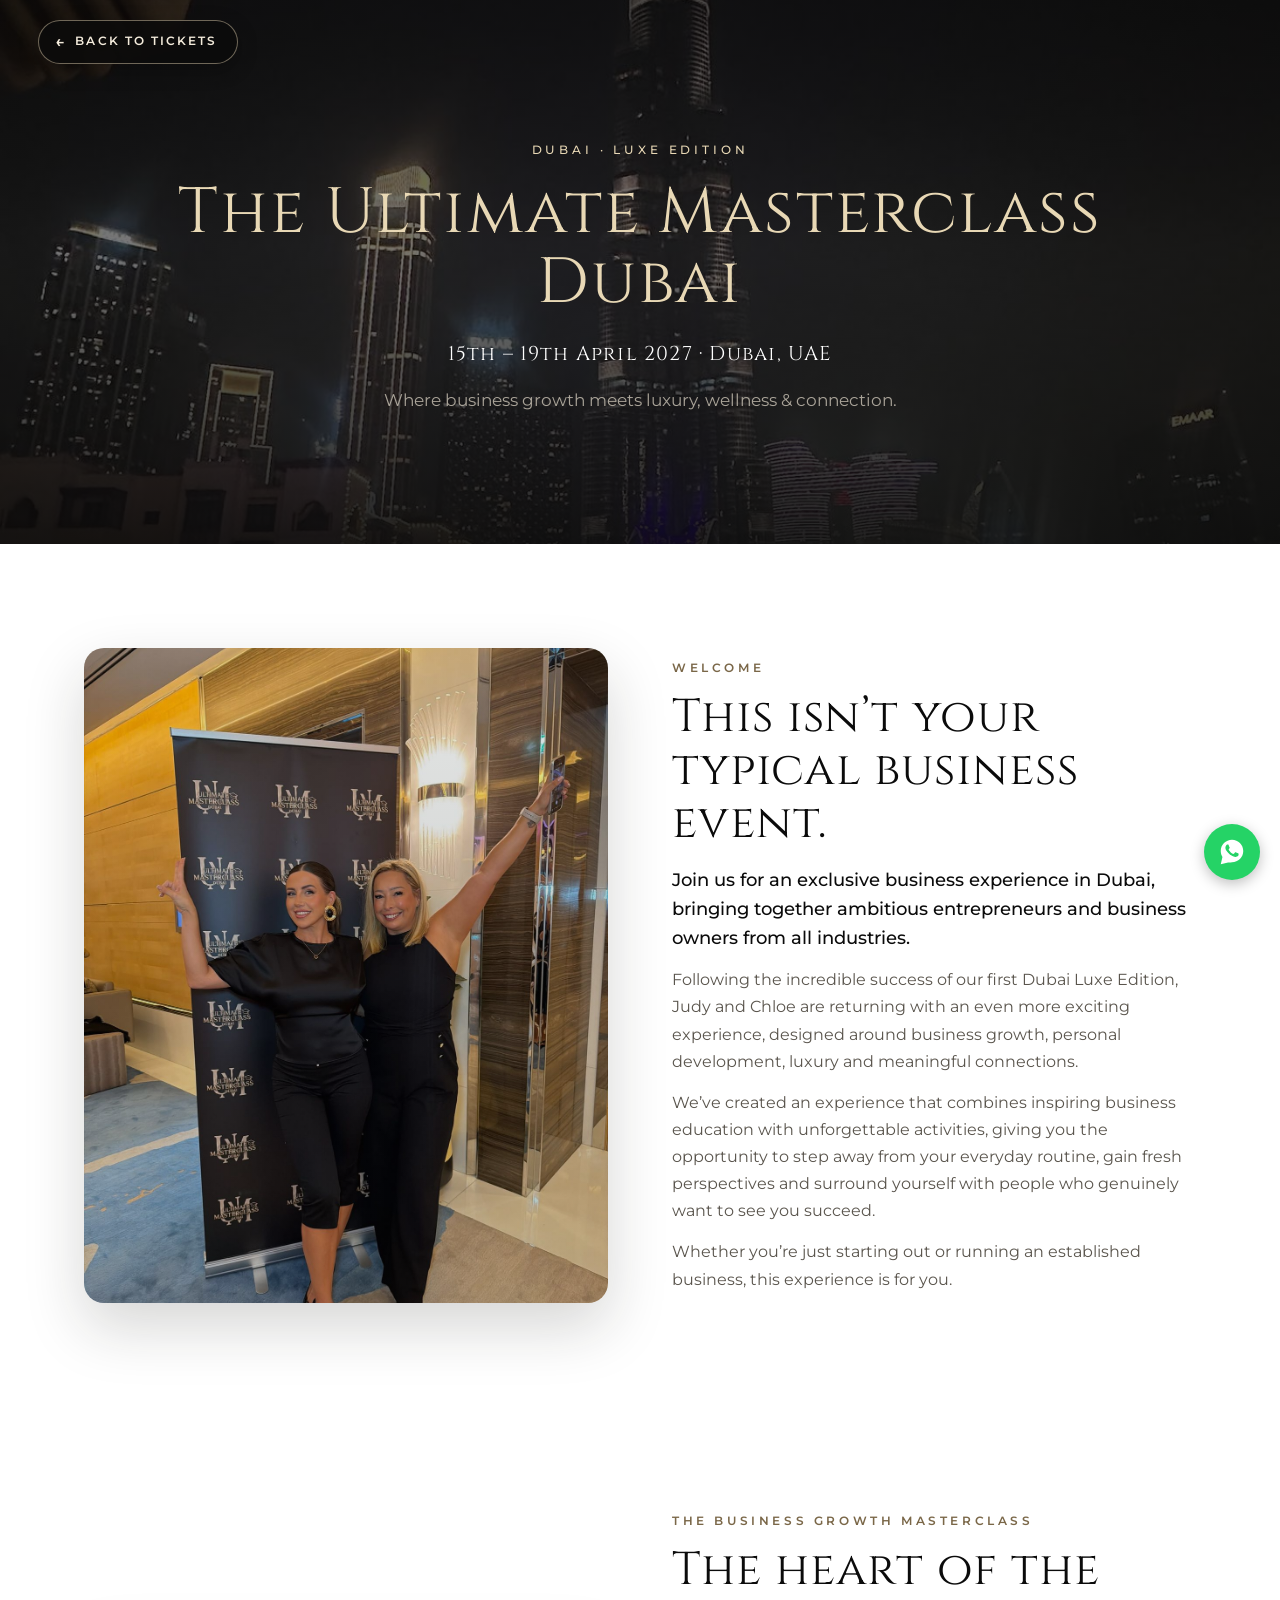
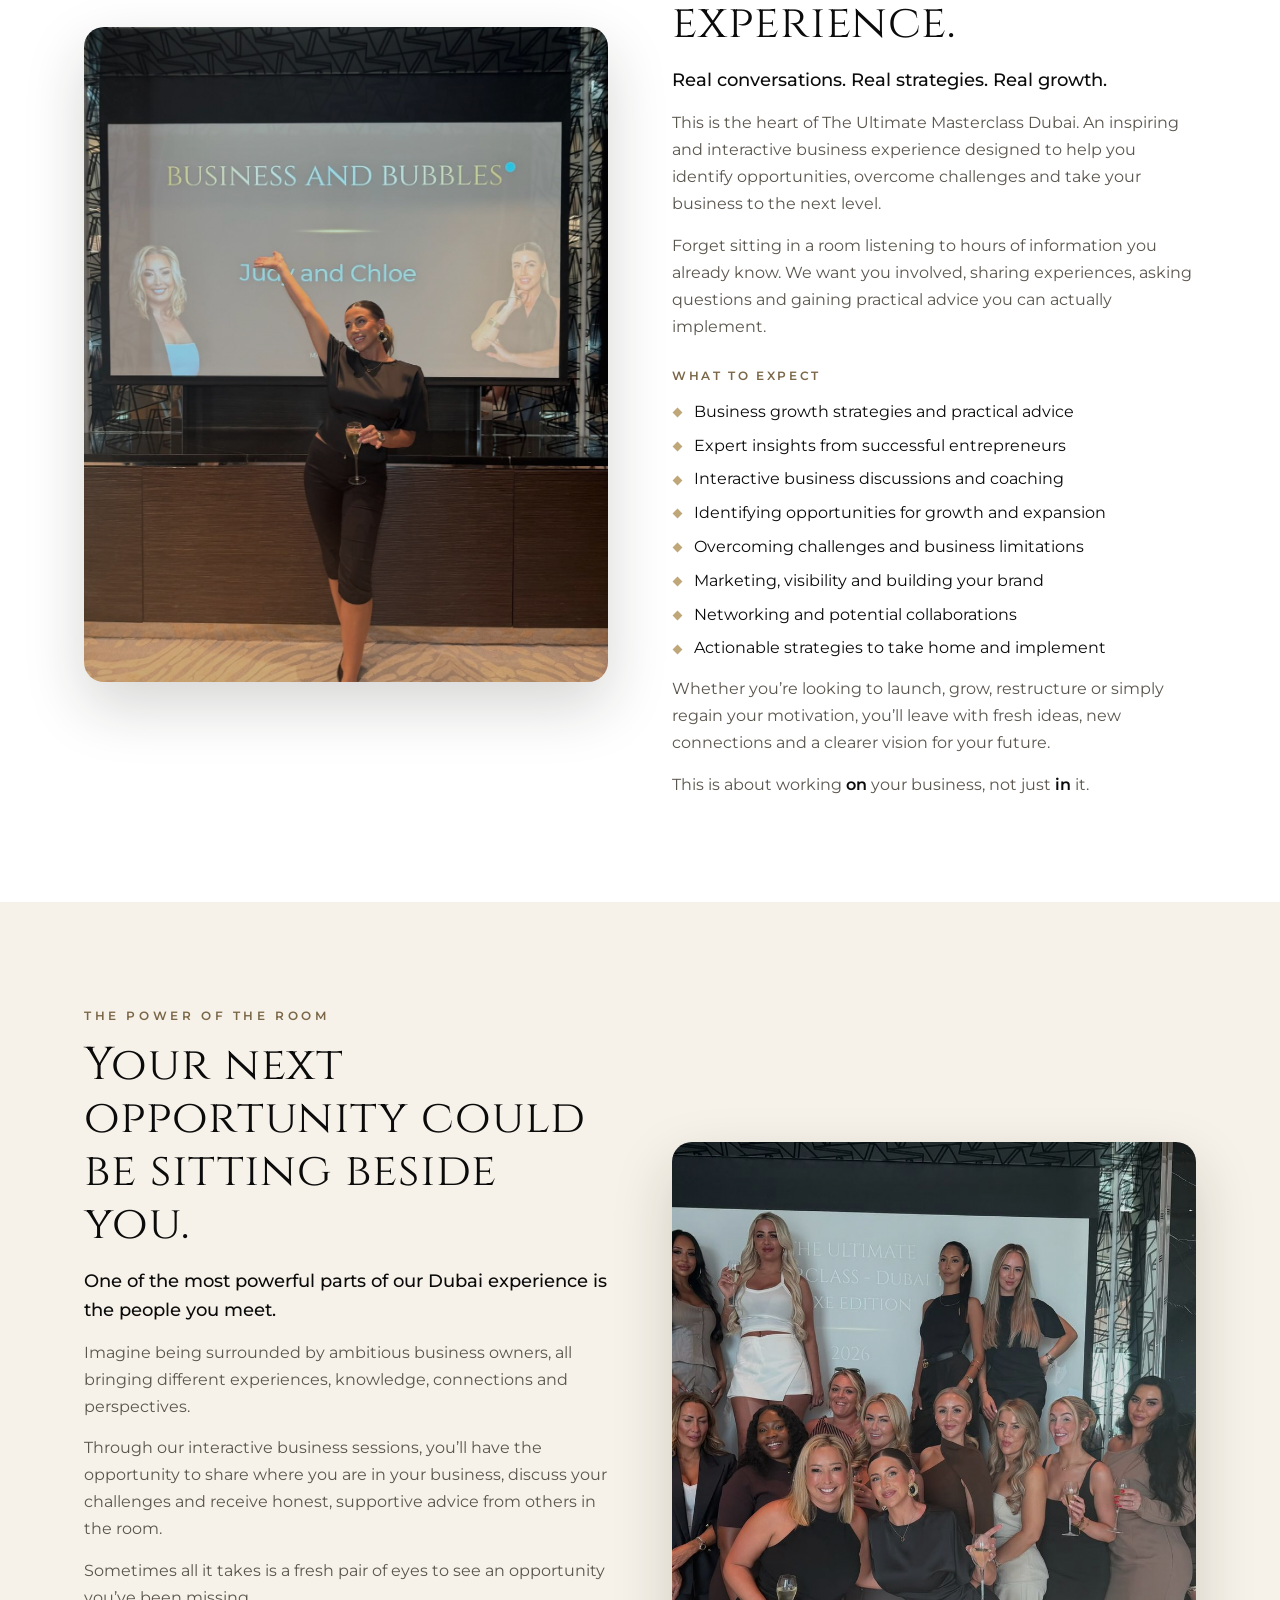
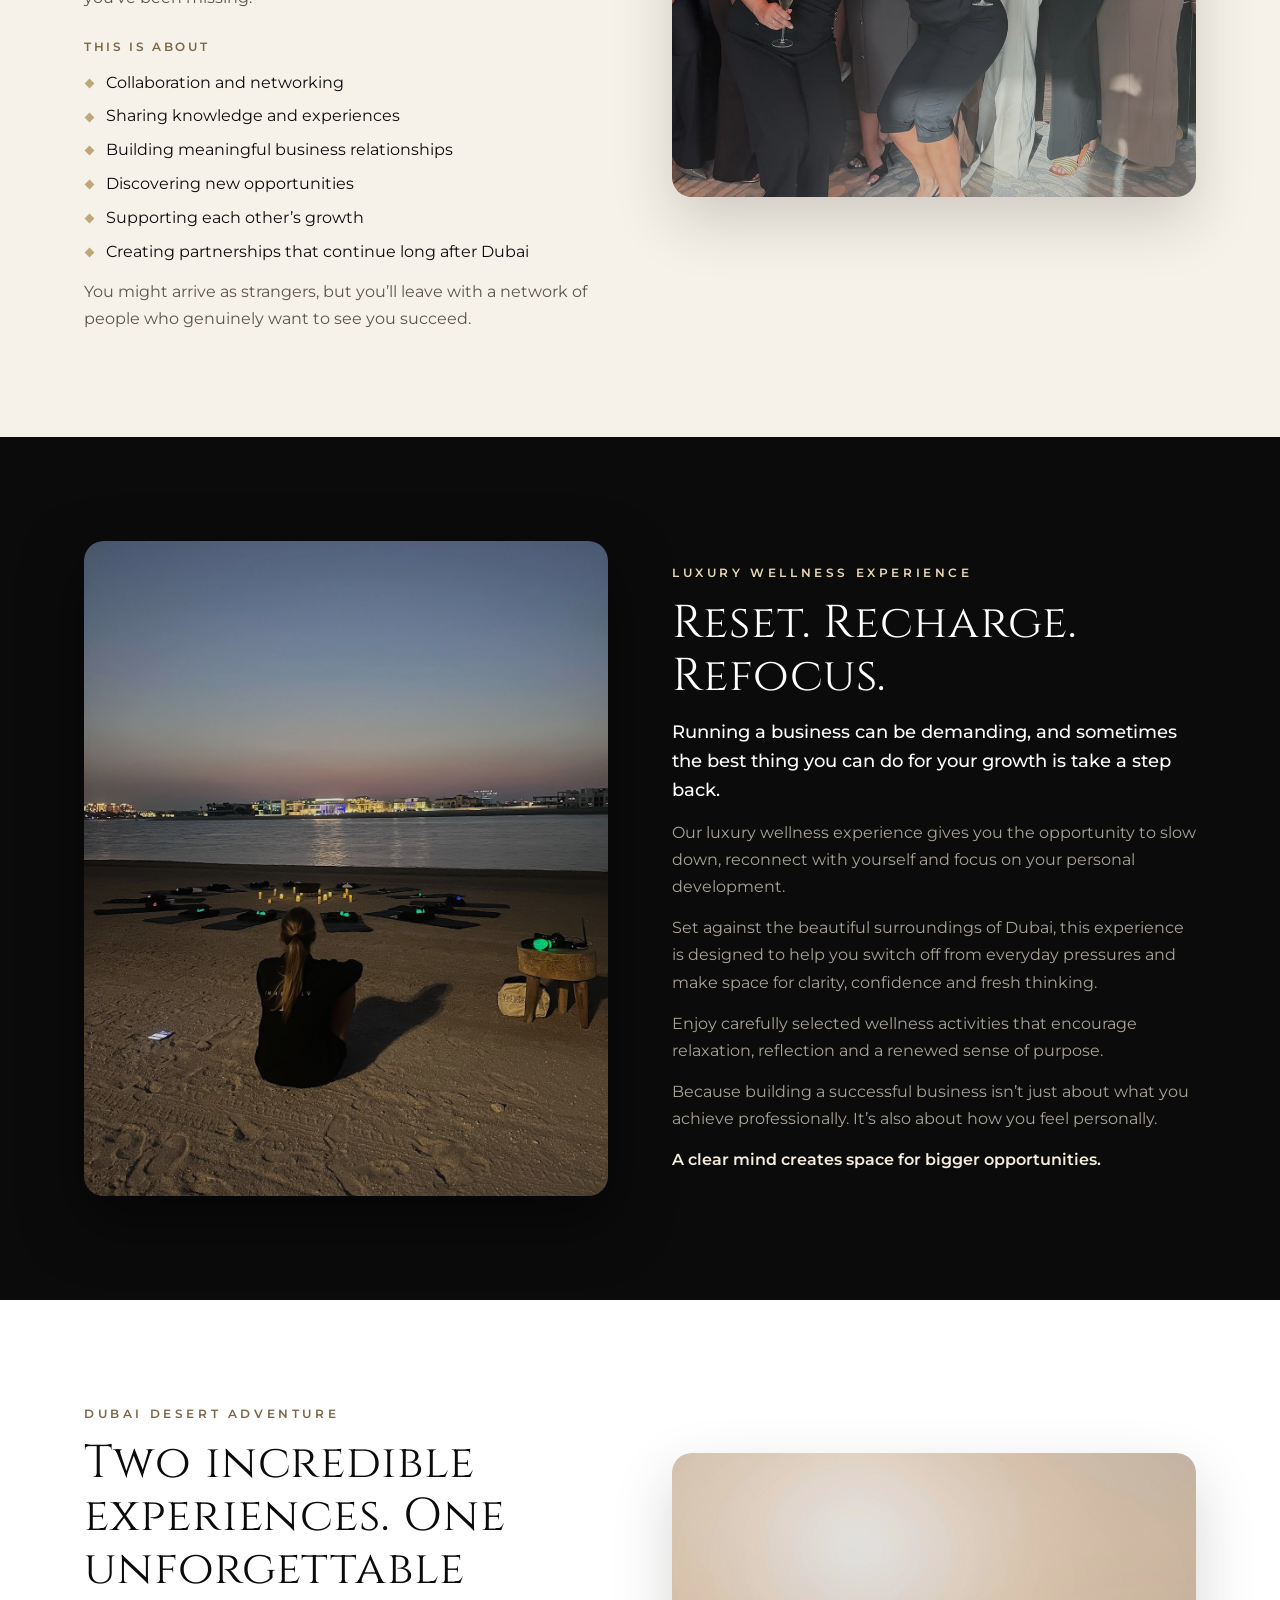
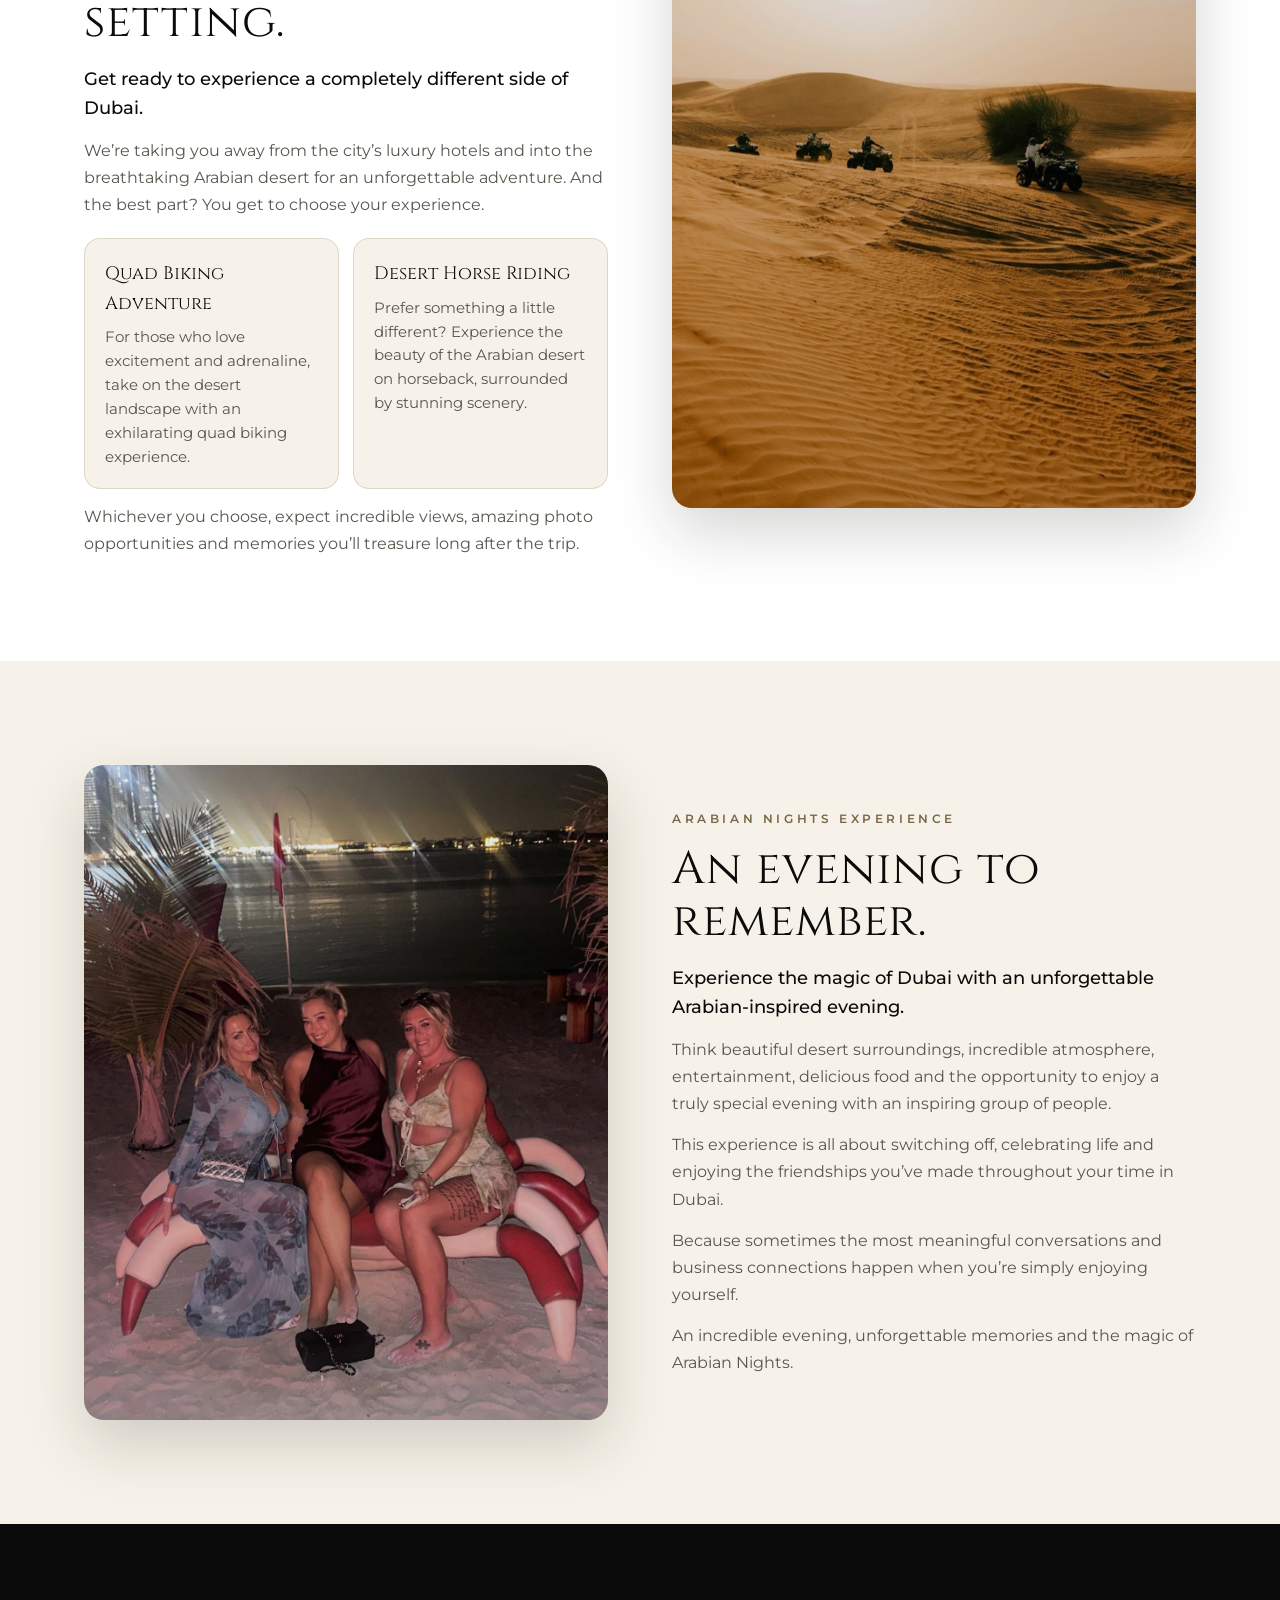
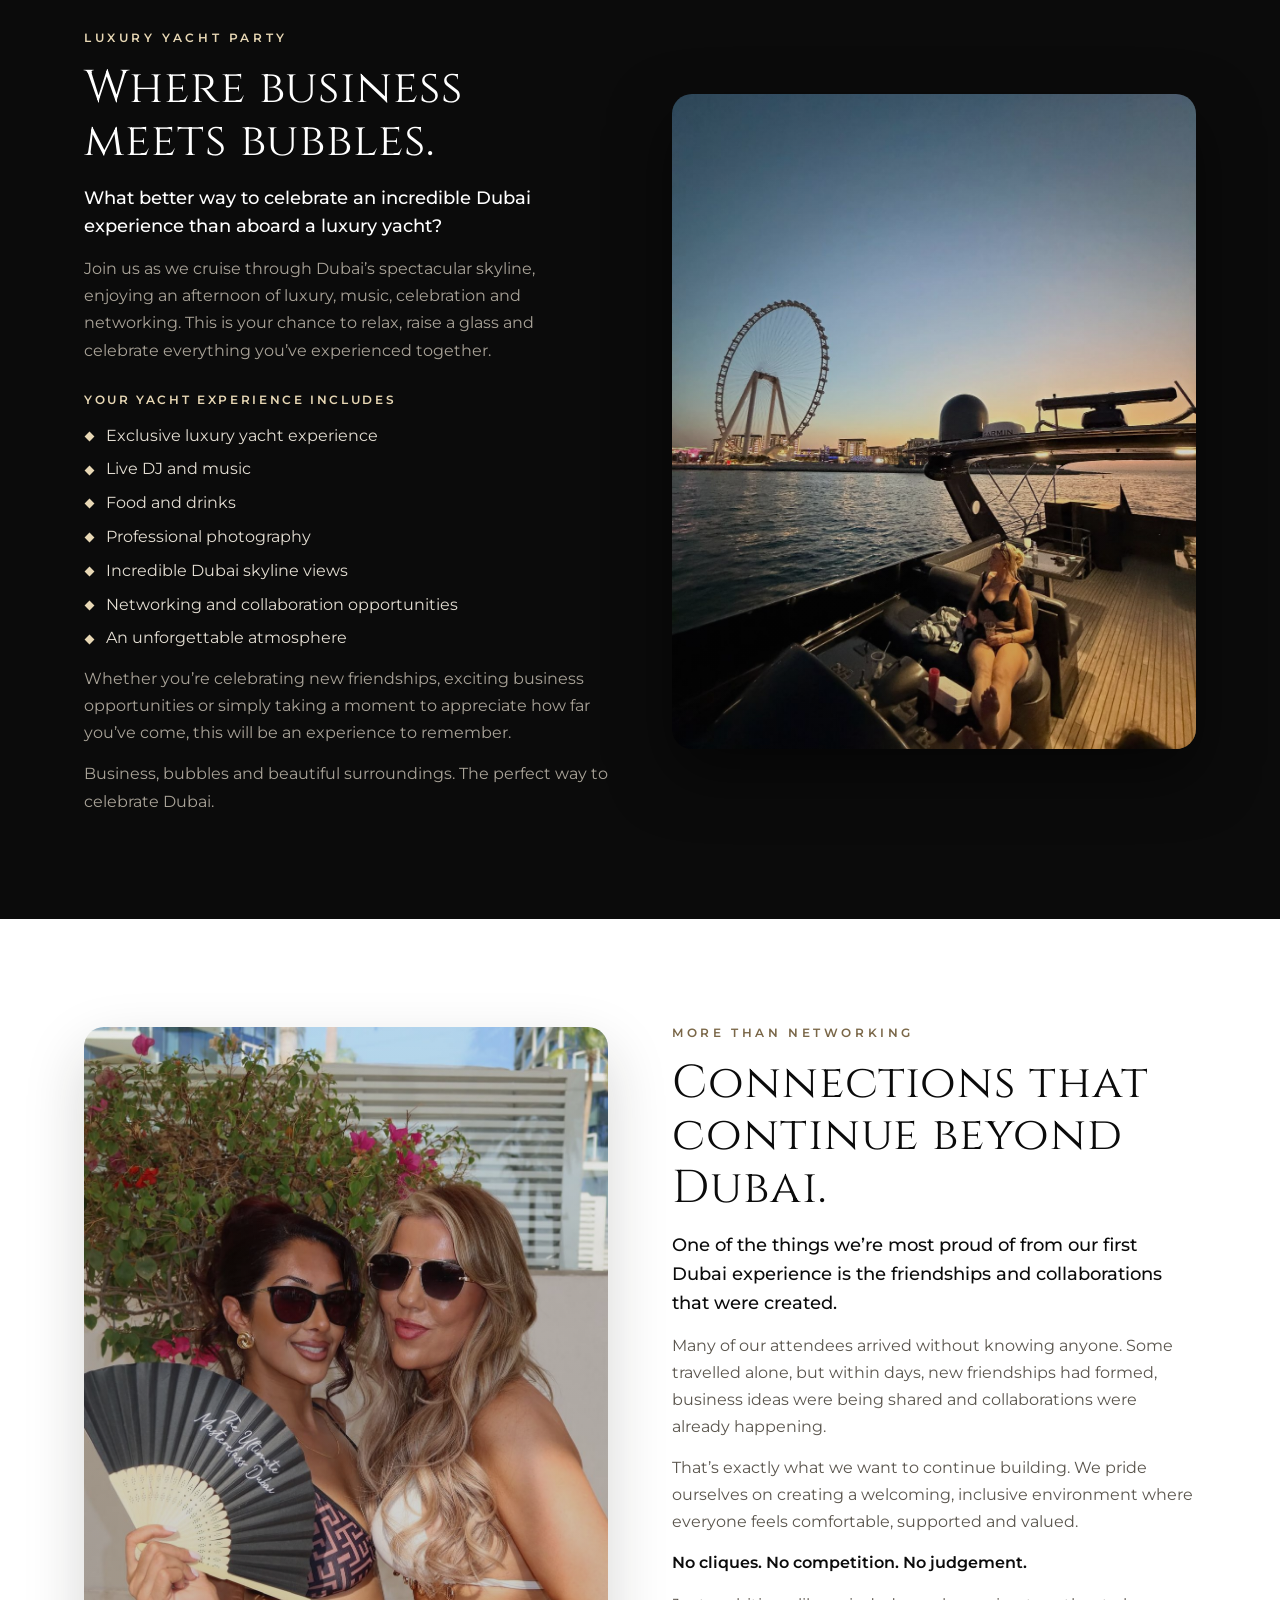
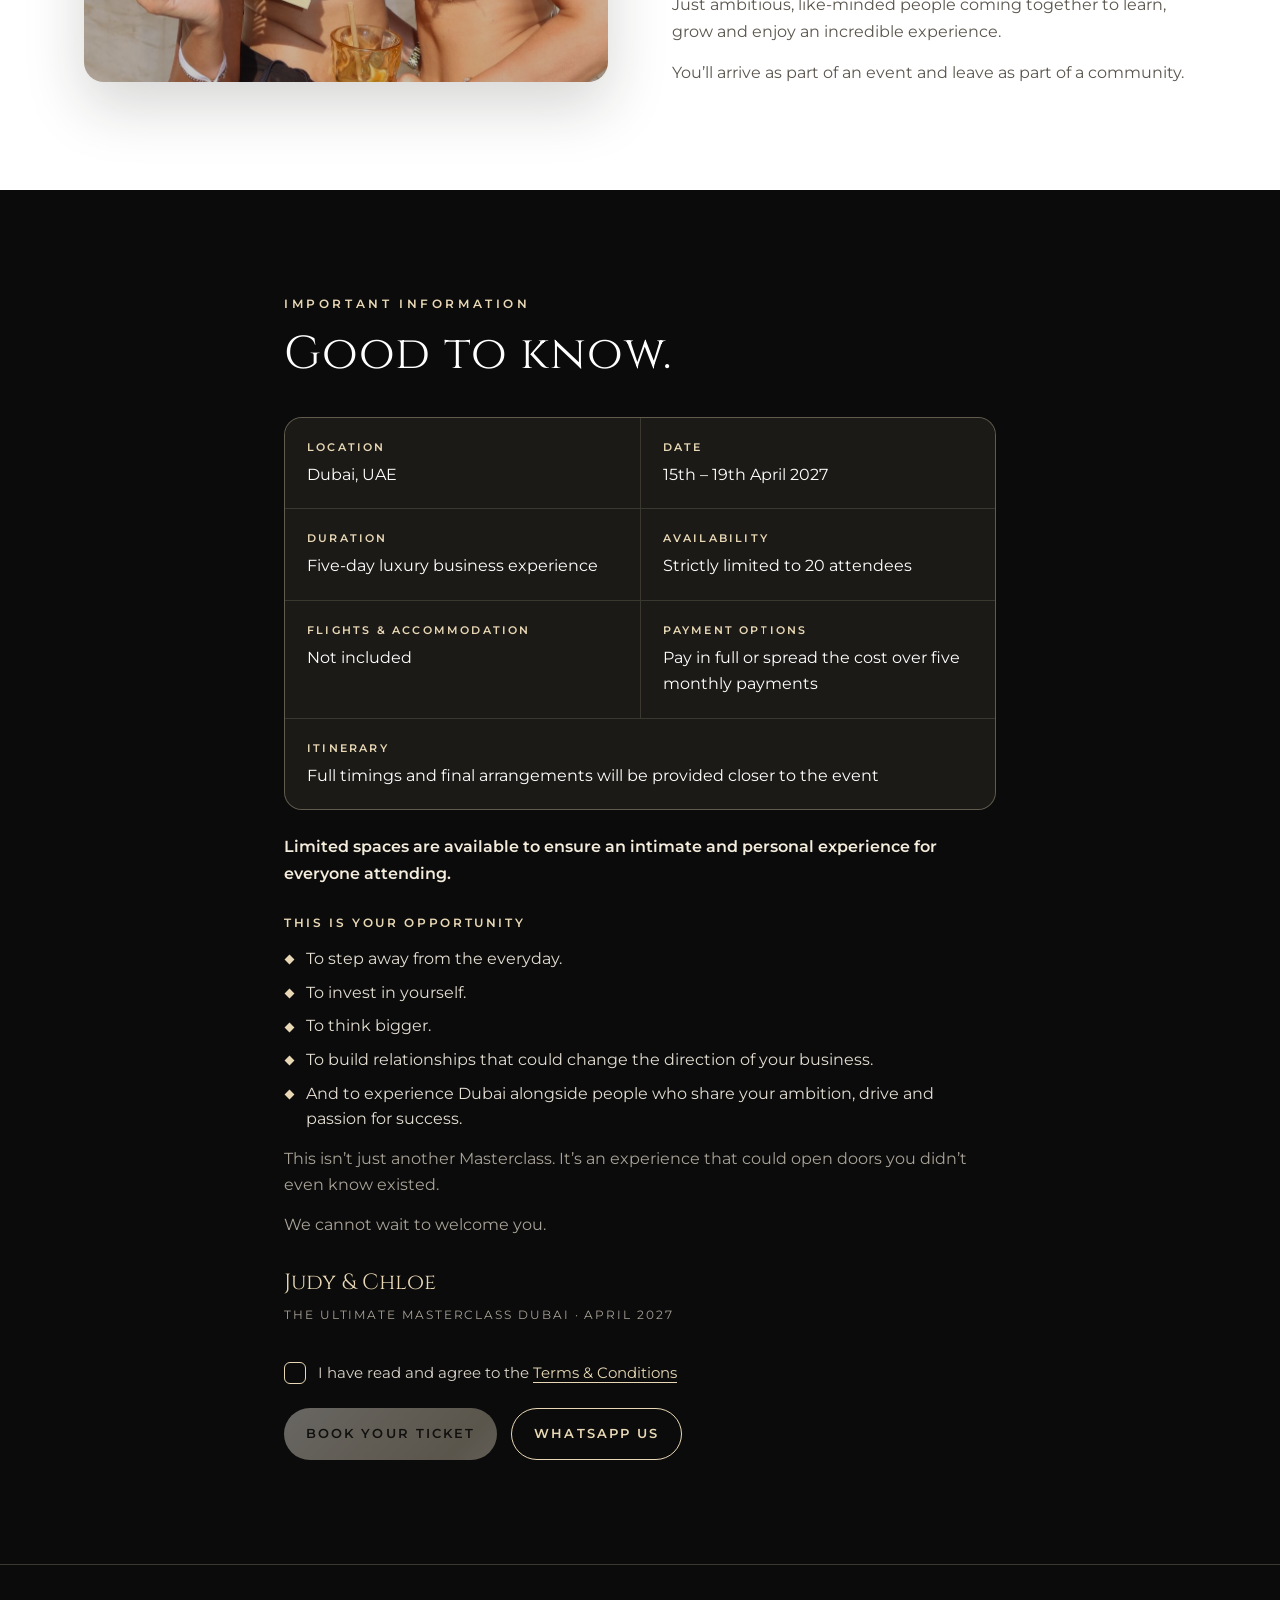
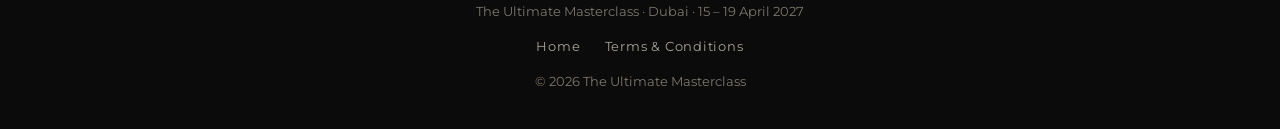
==== commit 46a00354: "Consistent curly apostrophes; 'Evening wellness' in ticket list Co-Authored-By: Claude Opus 5.5 <nor" ====
--- a/experience.html
+++ b/experience.html
@@ -6,12 +6,12 @@
 <title>The Full Experience | The Ultimate Masterclass Dubai</title>
 <meta name="description" content="Everything included in The Ultimate Masterclass Dubai, 15th – 19th April 2027: the Business Growth Masterclass, wellness, desert adventure, Arabian nights and a luxury yacht party.">
 <meta name="theme-color" content="#0B0B0B">
-<link rel="icon" type="image/png" href="assets/logo/logo-small.png?v=20261118182854">
+<link rel="icon" type="image/png" href="assets/logo/logo-small.png?v=20261118200250">
 <script>
 /* Version check: GitHub Pages caches this page for ~10 min. If the live site has a
    newer version than the one loaded, reload once to pick it up (see tools/bump_version.py). */
 (function () {
-  var SITE_VERSION = "20261118182854";
+  var SITE_VERSION = "20261118200250";
   if (location.protocol === 'file:' || !window.fetch) return;
   fetch('version.json?t=' + Date.now(), { cache: 'no-store' })
     .then(function (r) { return r.ok ? r.json() : null; })
@@ -27,7 +27,7 @@
 <link rel="preconnect" href="https://fonts.googleapis.com">
 <link rel="preconnect" href="https://fonts.gstatic.com" crossorigin>
 <link rel="stylesheet" href="https://fonts.googleapis.com/css2?family=Cinzel:wght@400;500&family=Montserrat:wght@400;500;600&display=swap">
-<link rel="stylesheet" href="styles.css?v=20261118182854">
+<link rel="stylesheet" href="styles.css?v=20261118200250">
 </head>
 <body>
 
@@ -46,95 +46,95 @@
 
   <section class="sec light xp-welcome">
     <div class="wrap split">
-      <figure class="split-img"><img src="assets/images/gallery/08.jpg?v=20261118182854" alt="Judy and Chloe, your hosts" loading="lazy" style="object-position:center 30%"></figure>
+      <figure class="split-img"><img src="assets/images/gallery/08.jpg?v=20261118200250" alt="Judy and Chloe, your hosts" loading="lazy" style="object-position:center 30%"></figure>
       <div>
         <p class="label">Welcome</p>
-        <h2>This isn't your typical business event.</h2>
+        <h2>This isn’t your typical business event.</h2>
         <p class="xp-lead">Join us for an exclusive business experience in Dubai, bringing together ambitious entrepreneurs and business owners from all industries.</p>
         <p>Following the incredible success of our first Dubai Luxe Edition, Judy and Chloe are returning with an even more exciting experience, designed around business growth, personal development, luxury and meaningful connections.</p>
-        <p>We've created an experience that combines inspiring business education with unforgettable activities, giving you the opportunity to step away from your everyday routine, gain fresh perspectives and surround yourself with people who genuinely want to see you succeed.</p>
-        <p>Whether you're just starting out or running an established business, this experience is for you.</p>
+        <p>We’ve created an experience that combines inspiring business education with unforgettable activities, giving you the opportunity to step away from your everyday routine, gain fresh perspectives and surround yourself with people who genuinely want to see you succeed.</p>
+        <p>Whether you’re just starting out or running an established business, this experience is for you.</p>
       </div>
     </div>
   </section>
 
   <section class="sec light xp-split" id="masterclass">
     <div class="wrap split">
-      <figure class="split-img"><img src="assets/images/gallery/16.jpg?v=20261118182854" alt="Judy on stage at the Business and Bubbles masterclass" loading="lazy" style="object-position:center 30%"></figure>
+      <figure class="split-img"><img src="assets/images/gallery/16.jpg?v=20261118200250" alt="Judy on stage at the Business and Bubbles masterclass" loading="lazy" style="object-position:center 30%"></figure>
       <div>
         <p class="label">The Business Growth Masterclass</p>
         <h2>The heart of the experience.</h2>
         <p class="xp-lead">Real conversations. Real strategies. Real growth.</p>
-        <p>This is the heart of The Ultimate Masterclass Dubai. An inspiring and interactive business experience designed to help you identify opportunities, overcome challenges and take your business to the next level.</p><p>Forget sitting in a room listening to hours of information you already know. We want you involved, sharing experiences, asking questions and gaining practical advice you can actually implement.</p><h3 class="xp-h3">What to expect</h3><ul class="xp-list"><li>Business growth strategies and practical advice</li><li>Expert insights from successful entrepreneurs</li><li>Interactive business discussions and coaching</li><li>Identifying opportunities for growth and expansion</li><li>Overcoming challenges and business limitations</li><li>Marketing, visibility and building your brand</li><li>Networking and potential collaborations</li><li>Actionable strategies to take home and implement</li></ul><p>Whether you're looking to launch, grow, restructure or simply regain your motivation, you'll leave with fresh ideas, new connections and a clearer vision for your future.</p><p>This is about working <strong>on</strong> your business, not just <strong>in</strong> it.</p>
+        <p>This is the heart of The Ultimate Masterclass Dubai. An inspiring and interactive business experience designed to help you identify opportunities, overcome challenges and take your business to the next level.</p><p>Forget sitting in a room listening to hours of information you already know. We want you involved, sharing experiences, asking questions and gaining practical advice you can actually implement.</p><h3 class="xp-h3">What to expect</h3><ul class="xp-list"><li>Business growth strategies and practical advice</li><li>Expert insights from successful entrepreneurs</li><li>Interactive business discussions and coaching</li><li>Identifying opportunities for growth and expansion</li><li>Overcoming challenges and business limitations</li><li>Marketing, visibility and building your brand</li><li>Networking and potential collaborations</li><li>Actionable strategies to take home and implement</li></ul><p>Whether you’re looking to launch, grow, restructure or simply regain your motivation, you’ll leave with fresh ideas, new connections and a clearer vision for your future.</p><p>This is about working <strong>on</strong> your business, not just <strong>in</strong> it.</p>
       </div>
     </div>
   </section>
   <section class="sec champ xp-split xp-flip" id="the-room">
     <div class="wrap split">
-      <figure class="split-img"><img src="assets/images/gallery/18.jpg?v=20261118182854" alt="Guests together at The Ultimate Masterclass Dubai" loading="lazy" style="object-position:center"></figure>
+      <figure class="split-img"><img src="assets/images/gallery/18.jpg?v=20261118200250" alt="Guests together at The Ultimate Masterclass Dubai" loading="lazy" style="object-position:center"></figure>
       <div>
         <p class="label">The Power of the Room</p>
         <h2>Your next opportunity could be sitting beside you.</h2>
         <p class="xp-lead">One of the most powerful parts of our Dubai experience is the people you meet.</p>
-        <p>Imagine being surrounded by ambitious business owners, all bringing different experiences, knowledge, connections and perspectives.</p><p>Through our interactive business sessions, you'll have the opportunity to share where you are in your business, discuss your challenges and receive honest, supportive advice from others in the room.</p><p>Sometimes all it takes is a fresh pair of eyes to see an opportunity you've been missing.</p><h3 class="xp-h3">This is about</h3><ul class="xp-list"><li>Collaboration and networking</li><li>Sharing knowledge and experiences</li><li>Building meaningful business relationships</li><li>Discovering new opportunities</li><li>Supporting each other's growth</li><li>Creating partnerships that continue long after Dubai</li></ul><p>You might arrive as strangers, but you'll leave with a network of people who genuinely want to see you succeed.</p>
+        <p>Imagine being surrounded by ambitious business owners, all bringing different experiences, knowledge, connections and perspectives.</p><p>Through our interactive business sessions, you’ll have the opportunity to share where you are in your business, discuss your challenges and receive honest, supportive advice from others in the room.</p><p>Sometimes all it takes is a fresh pair of eyes to see an opportunity you’ve been missing.</p><h3 class="xp-h3">This is about</h3><ul class="xp-list"><li>Collaboration and networking</li><li>Sharing knowledge and experiences</li><li>Building meaningful business relationships</li><li>Discovering new opportunities</li><li>Supporting each other’s growth</li><li>Creating partnerships that continue long after Dubai</li></ul><p>You might arrive as strangers, but you’ll leave with a network of people who genuinely want to see you succeed.</p>
       </div>
     </div>
   </section>
   <section class="sec dark xp-split" id="wellness">
     <div class="wrap split">
-      <figure class="split-img"><img src="assets/images/gallery/36.jpg?v=20261118182854" alt="Evening wellness on the beach at dusk" loading="lazy" style="object-position:center 62%"></figure>
+      <figure class="split-img"><img src="assets/images/gallery/36.jpg?v=20261118200250" alt="Evening wellness on the beach at dusk" loading="lazy" style="object-position:center 62%"></figure>
       <div>
         <p class="label">Luxury Wellness Experience</p>
         <h2>Reset. Recharge. Refocus.</h2>
         <p class="xp-lead">Running a business can be demanding, and sometimes the best thing you can do for your growth is take a step back.</p>
-        <p>Our luxury wellness experience gives you the opportunity to slow down, reconnect with yourself and focus on your personal development.</p><p>Set against the beautiful surroundings of Dubai, this experience is designed to help you switch off from everyday pressures and make space for clarity, confidence and fresh thinking.</p><p>Enjoy carefully selected wellness activities that encourage relaxation, reflection and a renewed sense of purpose.</p><p>Because building a successful business isn't just about what you achieve professionally. It's also about how you feel personally.</p><p><strong>A clear mind creates space for bigger opportunities.</strong></p>
+        <p>Our luxury wellness experience gives you the opportunity to slow down, reconnect with yourself and focus on your personal development.</p><p>Set against the beautiful surroundings of Dubai, this experience is designed to help you switch off from everyday pressures and make space for clarity, confidence and fresh thinking.</p><p>Enjoy carefully selected wellness activities that encourage relaxation, reflection and a renewed sense of purpose.</p><p>Because building a successful business isn’t just about what you achieve professionally. It’s also about how you feel personally.</p><p><strong>A clear mind creates space for bigger opportunities.</strong></p>
       </div>
     </div>
   </section>
   <section class="sec light xp-split xp-flip" id="desert">
     <div class="wrap split">
-      <figure class="split-img"><img src="assets/images/arabian-night.jpg?v=20261118182854" alt="Quad bikes in the Dubai desert" loading="lazy" style="object-position:center"></figure>
+      <figure class="split-img"><img src="assets/images/arabian-night.jpg?v=20261118200250" alt="Quad bikes in the Dubai desert" loading="lazy" style="object-position:center"></figure>
       <div>
         <p class="label">Dubai Desert Adventure</p>
         <h2>Two incredible experiences. One unforgettable setting.</h2>
         <p class="xp-lead">Get ready to experience a completely different side of Dubai.</p>
-        <p>We're taking you away from the city's luxury hotels and into the breathtaking Arabian desert for an unforgettable adventure. And the best part? You get to choose your experience.</p><div class="xp-choice">
+        <p>We’re taking you away from the city’s luxury hotels and into the breathtaking Arabian desert for an unforgettable adventure. And the best part? You get to choose your experience.</p><div class="xp-choice">
           <div class="xp-opt"><p class="xp-opt-h">Quad Biking Adventure</p><p>For those who love excitement and adrenaline, take on the desert landscape with an exhilarating quad biking experience.</p></div>
           <div class="xp-opt"><p class="xp-opt-h">Desert Horse Riding</p><p>Prefer something a little different? Experience the beauty of the Arabian desert on horseback, surrounded by stunning scenery.</p></div>
-        </div><p>Whichever you choose, expect incredible views, amazing photo opportunities and memories you'll treasure long after the trip.</p>
+        </div><p>Whichever you choose, expect incredible views, amazing photo opportunities and memories you’ll treasure long after the trip.</p>
       </div>
     </div>
   </section>
   <section class="sec champ xp-split" id="arabian-nights">
     <div class="wrap split">
-      <figure class="split-img"><img src="assets/images/gallery/42.jpg?v=20261118182854" alt="Guests relaxing together on an evening out in Dubai" loading="lazy" style="object-position:center"></figure>
+      <figure class="split-img"><img src="assets/images/gallery/42.jpg?v=20261118200250" alt="Guests relaxing together on an evening out in Dubai" loading="lazy" style="object-position:center"></figure>
       <div>
         <p class="label">Arabian Nights Experience</p>
         <h2>An evening to remember.</h2>
         <p class="xp-lead">Experience the magic of Dubai with an unforgettable Arabian-inspired evening.</p>
-        <p>Think beautiful desert surroundings, incredible atmosphere, entertainment, delicious food and the opportunity to enjoy a truly special evening with an inspiring group of people.</p><p>This experience is all about switching off, celebrating life and enjoying the friendships you've made throughout your time in Dubai.</p><p>Because sometimes the most meaningful conversations and business connections happen when you're simply enjoying yourself.</p><p>An incredible evening, unforgettable memories and the magic of Arabian Nights.</p>
+        <p>Think beautiful desert surroundings, incredible atmosphere, entertainment, delicious food and the opportunity to enjoy a truly special evening with an inspiring group of people.</p><p>This experience is all about switching off, celebrating life and enjoying the friendships you’ve made throughout your time in Dubai.</p><p>Because sometimes the most meaningful conversations and business connections happen when you’re simply enjoying yourself.</p><p>An incredible evening, unforgettable memories and the magic of Arabian Nights.</p>
       </div>
     </div>
   </section>
   <section class="sec dark xp-split xp-flip" id="yacht">
     <div class="wrap split">
-      <figure class="split-img"><img src="assets/images/gallery/23.jpg?v=20261118182854" alt="The yacht at sunset with Ain Dubai behind" loading="lazy" style="object-position:center 60%"></figure>
+      <figure class="split-img"><img src="assets/images/gallery/23.jpg?v=20261118200250" alt="The yacht at sunset with Ain Dubai behind" loading="lazy" style="object-position:center 60%"></figure>
       <div>
         <p class="label">Luxury Yacht Party</p>
         <h2>Where business meets bubbles.</h2>
         <p class="xp-lead">What better way to celebrate an incredible Dubai experience than aboard a luxury yacht?</p>
-        <p>Join us as we cruise through Dubai's spectacular skyline, enjoying an afternoon of luxury, music, celebration and networking. This is your chance to relax, raise a glass and celebrate everything you've experienced together.</p><h3 class="xp-h3">Your yacht experience includes</h3><ul class="xp-list"><li>Exclusive luxury yacht experience</li><li>Live DJ and music</li><li>Food and drinks</li><li>Professional photography</li><li>Incredible Dubai skyline views</li><li>Networking and collaboration opportunities</li><li>An unforgettable atmosphere</li></ul><p>Whether you're celebrating new friendships, exciting business opportunities or simply taking a moment to appreciate how far you've come, this will be an experience to remember.</p><p>Business, bubbles and beautiful surroundings. The perfect way to celebrate Dubai.</p>
+        <p>Join us as we cruise through Dubai’s spectacular skyline, enjoying an afternoon of luxury, music, celebration and networking. This is your chance to relax, raise a glass and celebrate everything you’ve experienced together.</p><h3 class="xp-h3">Your yacht experience includes</h3><ul class="xp-list"><li>Exclusive luxury yacht experience</li><li>Live DJ and music</li><li>Food and drinks</li><li>Professional photography</li><li>Incredible Dubai skyline views</li><li>Networking and collaboration opportunities</li><li>An unforgettable atmosphere</li></ul><p>Whether you’re celebrating new friendships, exciting business opportunities or simply taking a moment to appreciate how far you’ve come, this will be an experience to remember.</p><p>Business, bubbles and beautiful surroundings. The perfect way to celebrate Dubai.</p>
       </div>
     </div>
   </section>
   <section class="sec light xp-split" id="networking">
     <div class="wrap split">
-      <figure class="split-img"><img src="assets/images/gallery/24.jpg?v=20261118182854" alt="Two guests together in Dubai" loading="lazy" style="object-position:center 30%"></figure>
+      <figure class="split-img"><img src="assets/images/gallery/24.jpg?v=20261118200250" alt="Two guests together in Dubai" loading="lazy" style="object-position:center 30%"></figure>
       <div>
         <p class="label">More Than Networking</p>
         <h2>Connections that continue beyond Dubai.</h2>
-        <p class="xp-lead">One of the things we're most proud of from our first Dubai experience is the friendships and collaborations that were created.</p>
-        <p>Many of our attendees arrived without knowing anyone. Some travelled alone, but within days, new friendships had formed, business ideas were being shared and collaborations were already happening.</p><p>That's exactly what we want to continue building. We pride ourselves on creating a welcoming, inclusive environment where everyone feels comfortable, supported and valued.</p><p><strong>No cliques. No competition. No judgement.</strong></p><p>Just ambitious, like-minded people coming together to learn, grow and enjoy an incredible experience.</p><p>You'll arrive as part of an event and leave as part of a community.</p>
+        <p class="xp-lead">One of the things we’re most proud of from our first Dubai experience is the friendships and collaborations that were created.</p>
+        <p>Many of our attendees arrived without knowing anyone. Some travelled alone, but within days, new friendships had formed, business ideas were being shared and collaborations were already happening.</p><p>That’s exactly what we want to continue building. We pride ourselves on creating a welcoming, inclusive environment where everyone feels comfortable, supported and valued.</p><p><strong>No cliques. No competition. No judgement.</strong></p><p>Just ambitious, like-minded people coming together to learn, grow and enjoy an incredible experience.</p><p>You’ll arrive as part of an event and leave as part of a community.</p>
       </div>
     </div>
   </section>
@@ -162,7 +162,7 @@
         <li>To build relationships that could change the direction of your business.</li>
         <li>And to experience Dubai alongside people who share your ambition, drive and passion for success.</li>
       </ul>
-      <p class="xp-close">This isn't just another Masterclass. It's an experience that could open doors you didn't even know existed.</p>
+      <p class="xp-close">This isn’t just another Masterclass. It’s an experience that could open doors you didn’t even know existed.</p>
       <p class="xp-close">We cannot wait to welcome you.</p>
       <p class="xp-sign">Judy &amp; Chloe<span>The Ultimate Masterclass Dubai · April 2027</span></p>
       <label class="agree xp-agree" id="agree">
@@ -191,7 +191,7 @@
   <form method="dialog" class="modal-x-f"><button class="modal-x" aria-label="Close">&times;</button></form>
   <p class="label">Bookings</p>
   <h2 id="pay-off-h">Online payments are temporarily unavailable.</h2>
-  <p>We're currently updating our payment system. Online booking will reopen shortly. To reserve your place in the meantime, please message us on WhatsApp and our team will be happy to help.</p>
+  <p>We’re currently updating our payment system. Online booking will reopen shortly. To reserve your place in the meantime, please message us on WhatsApp and our team will be happy to help.</p>
   <div class="cta">
     <a class="btn btn-gold" href="https://wa.me/447821859250?text=Hi!%20I'd%20like%20to%20reserve%20a%20place%20at%20The%20Ultimate%20Masterclass%20Dubai." target="_blank" rel="noopener">WhatsApp Us</a>
     <form method="dialog"><button class="btn btn-line">Close</button></form>
@@ -208,8 +208,8 @@
   });
 })();
 </script>
-<script src="scrollbar.js?v=20261118182854" defer></script>
-<script src="payments.js?v=20261118182854" defer></script>
-<script src="whatsapp.js?v=20261118182854" defer></script>
+<script src="scrollbar.js?v=20261118200250" defer></script>
+<script src="payments.js?v=20261118200250" defer></script>
+<script src="whatsapp.js?v=20261118200250" defer></script>
 </body>
 </html>
--- a/styles.css
+++ b/styles.css
@@ -211,14 +211,25 @@
 
 .tk-excl{margin:-12px 0 22px;font-size:12px;color:var(--muted-dark)}
 
+/* Podcast */
+.pod-img{max-width:1000px;margin:0 auto;border-radius:22px;overflow:hidden;box-shadow:0 24px 60px rgba(28,26,23,.18)}
+.pod-img img{width:100%;aspect-ratio:16/9;object-fit:cover}
+.pod-text{max-width:680px;margin:48px auto 0;text-align:center}
+.pod-text h2{margin-top:14px}
+.pod-lead{margin-top:20px;font-size:18px;line-height:1.65;color:var(--black)}
+.pod-text p:not(.label):not(.pod-lead){margin-top:16px;font-size:16px;line-height:1.75;color:var(--muted-light)}
+.pod-text .pod-note{margin-top:24px!important;font-family:var(--serif);font-size:19px!important;color:var(--gold-deep)!important}
+@media (max-width:560px){.pod-img{border-radius:16px}.pod-text{margin-top:32px}.pod-lead{font-size:16.5px}}
+
 /* Testimonials: slow marquee (see reviews.js) */
 .reviews .label,.reviews h2{text-align:center}
 .sec.reviews{padding-bottom:56px}
-.rv-hint{margin-top:14px;text-align:center;font-size:11px;letter-spacing:.2em;text-transform:uppercase;color:var(--muted-dark);transition:color .3s}
-.reviews.is-paused .rv-hint{color:var(--gold)}
+.rv-hint{margin-top:14px;text-align:center;font-size:11px;letter-spacing:.2em;text-transform:uppercase;color:var(--muted-light);transition:color .3s}
+.reviews.is-paused .rv-hint{color:var(--gold-deep)}
 .rv-marquee{margin-top:44px;overflow:hidden;cursor:grab;touch-action:pan-y;user-select:none;-webkit-user-select:none;-webkit-tap-highlight-color:transparent;
   -webkit-mask-image:linear-gradient(90deg,transparent,#000 7%,#000 93%,transparent);mask-image:linear-gradient(90deg,transparent,#000 7%,#000 93%,transparent)}
 .rv-track{display:flex;align-items:flex-start;width:max-content;will-change:transform}
+.reviews .quote{box-shadow:0 14px 34px rgba(28,26,23,.14)}
 .quote{flex:0 0 auto;width:min(400px,80vw);margin:0 20px 0 0;border:1px solid var(--line-dark);border-radius:20px;padding:30px 28px 28px;background:var(--charcoal);transition:border-color .3s}
 .rv-marquee.is-dragging{cursor:grabbing}
 .reviews.is-paused .quote{border-color:rgba(232,216,181,.4)}
